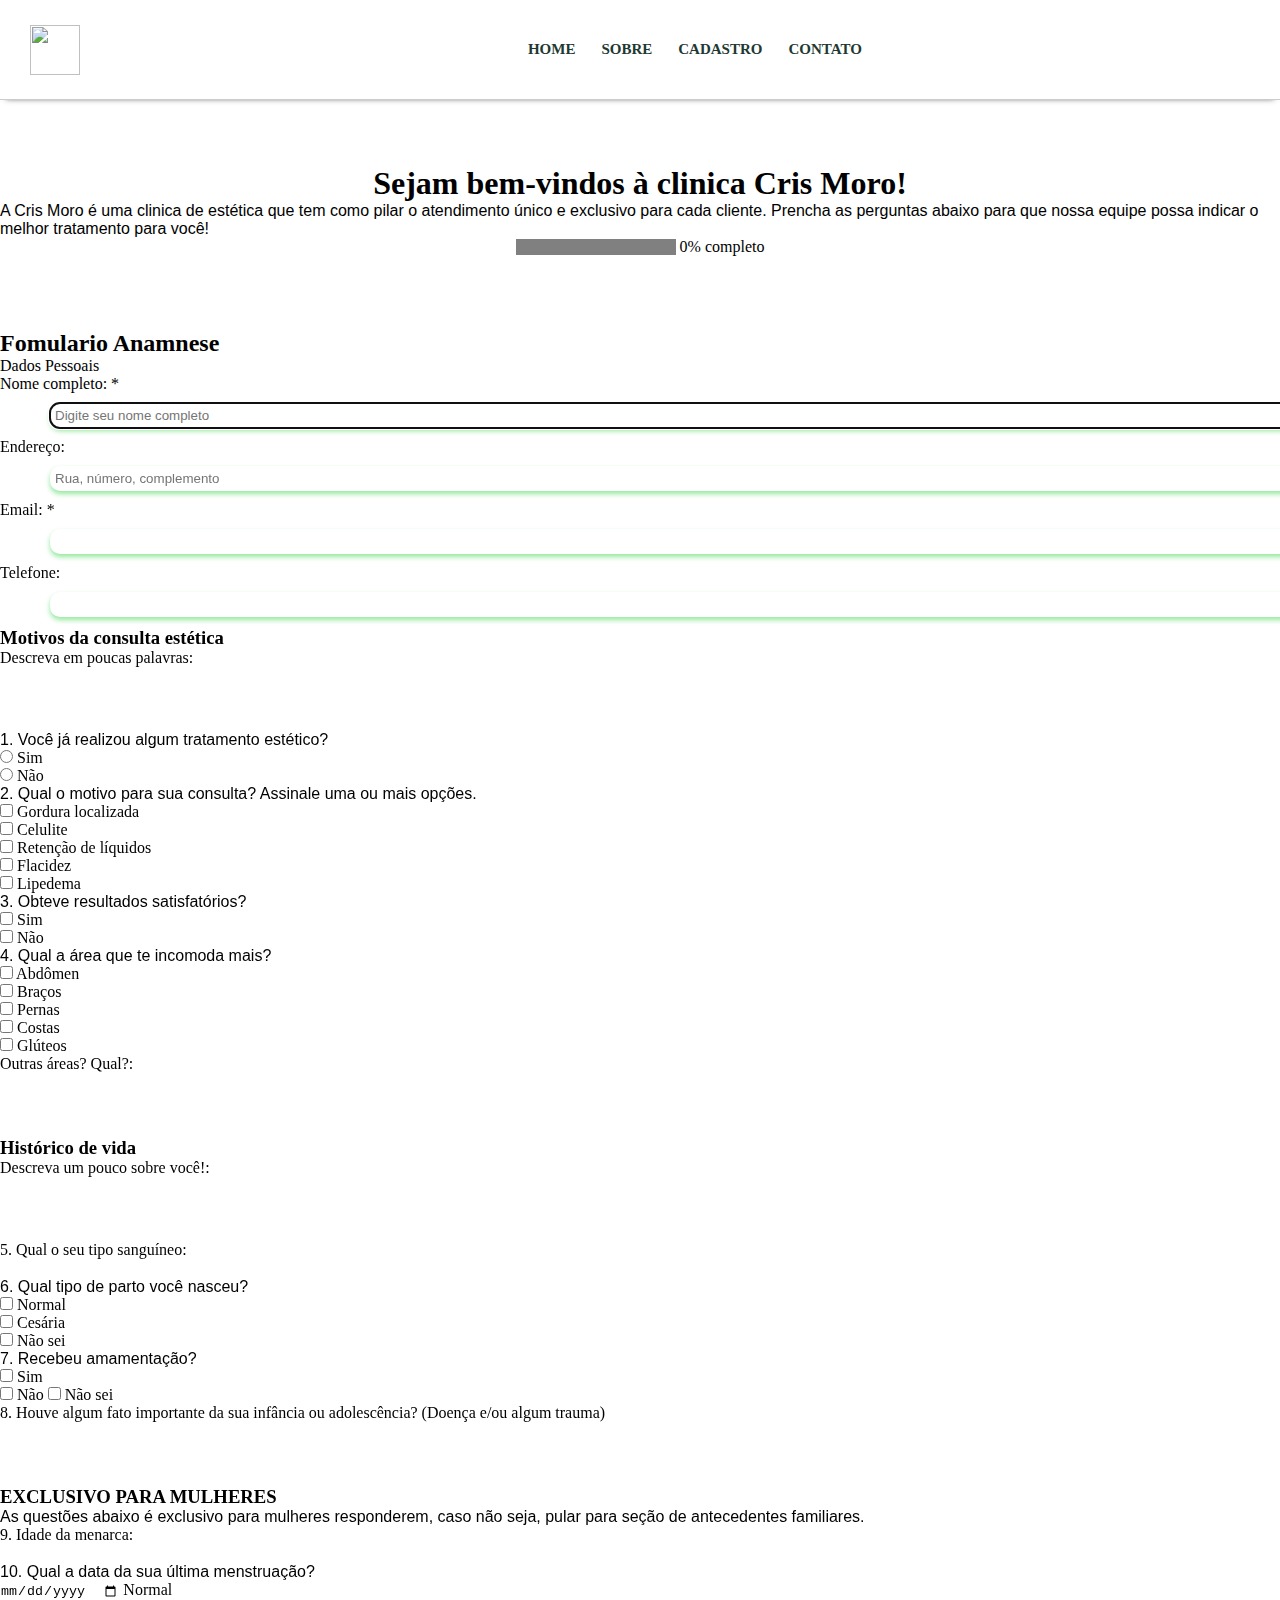
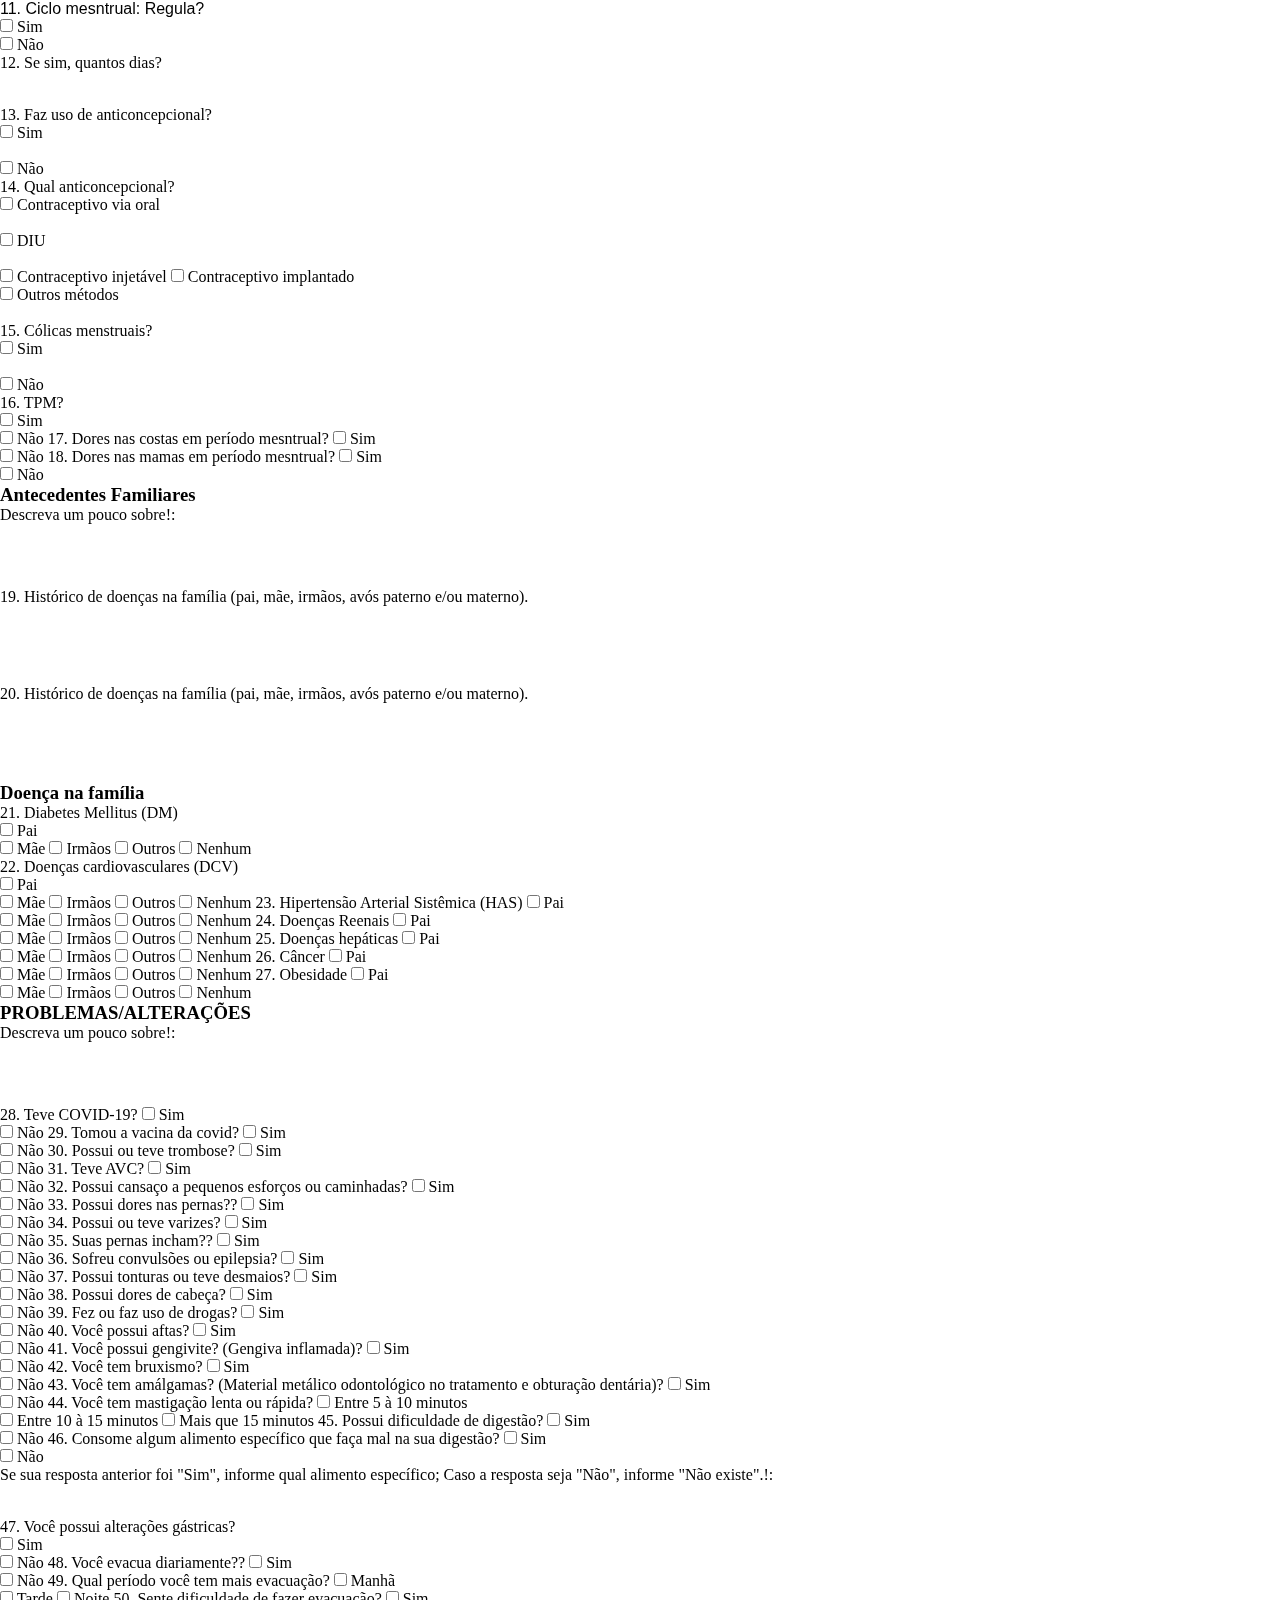
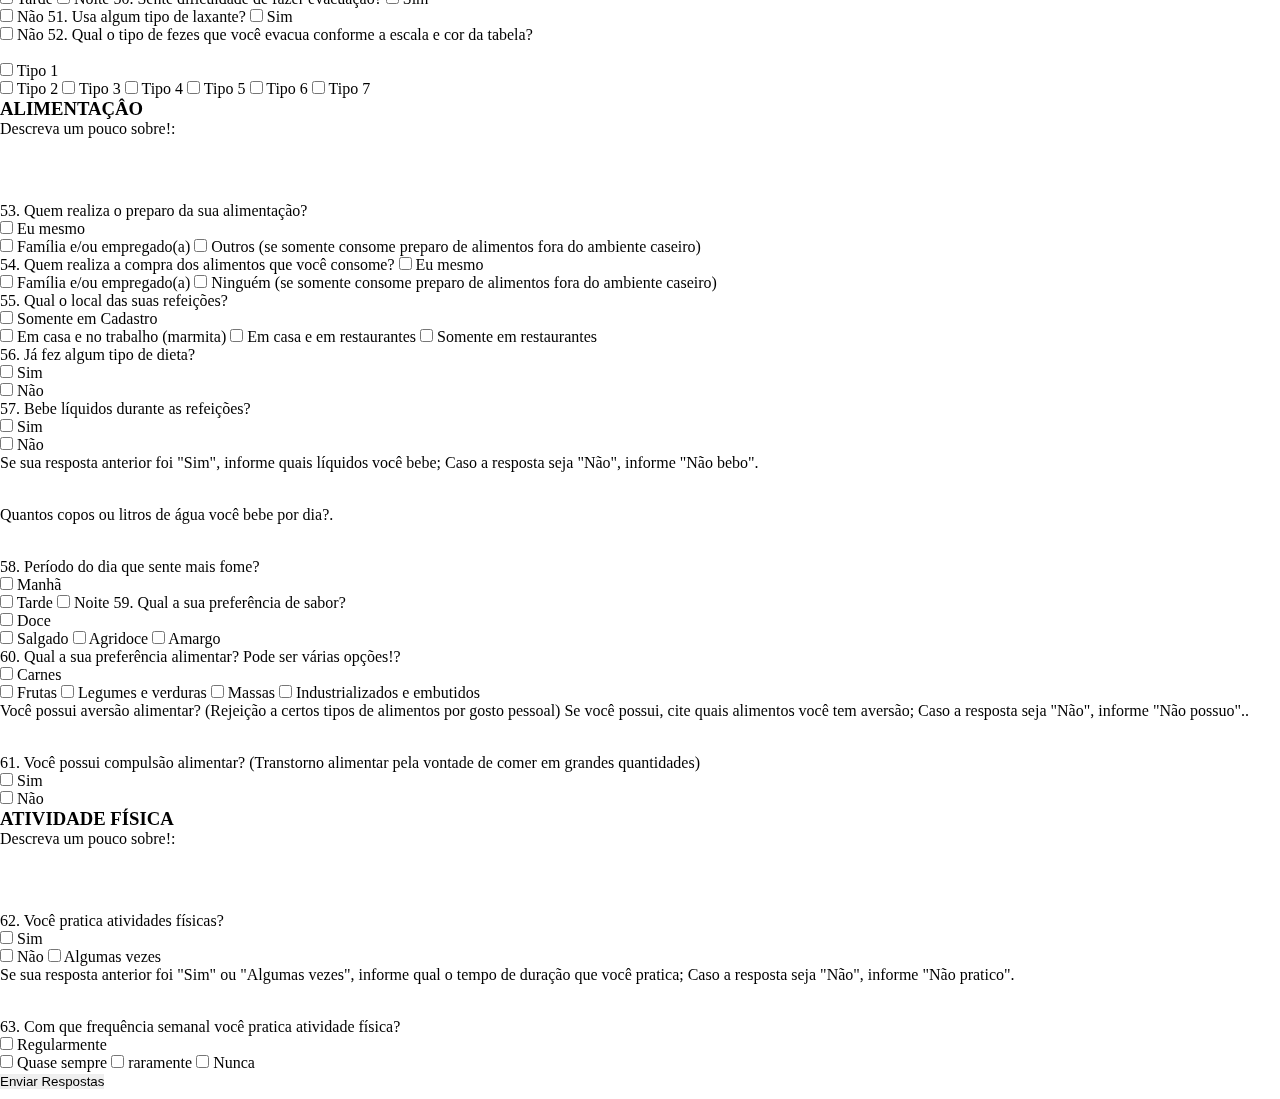
==== index.html @ f4756c47 "first commit" ====
<!DOCTYPE html>
<html lang="en">
<head>
    <meta charset="UTF-8">
    <meta name="viewport" content="width=device-width, initial-scale=1.0">
    <link rel="stylesheet" href="./style.css">
    <title>Document</title>
</head>
<body>
<header class="area-header">
<!-- Menu de navegação-->
<div class="area-logo">
<img src="" alt="">
</div>
<nav class="area-nav">
<ul class="nav-list">
<li class="nav-list-item">Home</li>
<li class="nav-list-item">Sobre</li>
<li class="nav-list-item">Cadastro</a></li>
<li class="nav-list-item">Contato</li>
</ul>
</nav>
</header>
<main class="content">
<!-- Informações inicias de cadastro e contato -->
<article class="apresentation">
<h1>Sejam bem-vindos à clinica Cris Moro!</h1>
<p>
A Cris Moro é uma clinica de estética que tem como pilar o atendimento único e exclusivo para cada cliente. 
Prencha as perguntas abaixo para que nossa equipe possa indicar o melhor tratamento para você!
</p>
<div class="progress-container">
    <progress id="form-progress" value="0" max="100"> 0% completo</progress>
    <span id="progress-text">0% completo</span>
</div>
 </article>
<section id="cadastro" aria-labelledby="cadastro-title">
    <h2 id="cadastro-title" class="sr-only">Fomulario Anamnese</h2>
<form id="clinica-form" action="/cadastrar" method="POST" novalidate>
<fieldset class="form-section">

    <legend> Dados Pessoais</legend>
    
    <div class="form-group">
        <label for="nome">Nome completo: <span class="required">*</span></label>
        <input type="text" id="nome" class="form-input" name="nome" required aria-required="true" autofocus placeholder="Digite seu nome completo">
        </div>
        
        <div class="form-group">
        <label for="endereco">Endereço:</label>
        <input type="text" id="endereco" class="form-input" name="endereco" autofocus placeholder="Rua, número, complemento">
        </div>
        
        <div class="form-group">
        <label for="email">Email: <span class="required">*</span> </label>
        <input type="email" id="email" class="form-input" name="email" aria-required="true">
        </div>
        
        <div class="form-group">
        <label for="telefone">Telefone:</label>
        <input type="tel" id="telefone" class="form-input" name="telefone">
        </div>

    </div>

</fieldset>

    <div class="form-group">

<section>
<div class="form-group">
    <h3>Motivos da consulta estética</h3>
<label for="respostas"> Descreva em poucas palavras:</label>
<div>
<textarea name="respostas" rows="4" required></textarea>
</div>
                    <!-- Repita isso para 20 perguntas -->
</div>
<div>
<p>1. Você já realizou algum tratamento estético?</p>
<label>
<input type="radio" name="servicos" class="form-input-question" value="Facial"> Sim
</label><br>
<label>
<input type="radio" name="servicos" class="form-input-question" value="Corporal"> Não
</label><br>
</div>
<div>
<p>2. Qual o motivo para sua consulta? Assinale uma ou mais opções. </p>
<label>
    <input type="checkbox" name="servicos" class="form-input-question" value="Facial"> Gordura localizada
    </label><br>
    <label>
    <input type="checkbox" name="servicos" class="form-input-question" value="Corporal"> Celulite
    </label><br>
    <label>
    <input type="checkbox" name="servicos" class="form-input-question" value="Manicure"> Retenção de líquidos
    </label><br>
    <label>
    <input type="checkbox" name="servicos" class="form-input-question" value="Estetica"> Flacidez
    </label><br>
    <input type="checkbox" name="servicos" class="form-input-question" value="Estetica"> Lipedema
    </label><br>
</div>
<div>
    <p>3. Obteve resultados satisfatórios?</p>
    <label>
    <input type="checkbox" name="servicos" class="form-input-question" value="Facial"> Sim
    </label><br>
    <label>
    <input type="checkbox" name="servicos" class="form-input-question" value="Corporal"> Não
    </label><br>
    </div>
    <div>
        <p>4. Qual a área que te incomoda mais? </p>
        <label>
            <input type="checkbox" name="servicos" class="form-input-question" value="Facial"> Abdômen
            </label><br>
            <label>
            <input type="checkbox" name="servicos" class="form-input-question" value="Corporal"> Braços
            </label><br>
            <label>
            <input type="checkbox" name="servicos" class="form-input-question" value="Manicure"> Pernas
            </label><br>
            <label>
            <input type="checkbox" name="servicos" class="form-input-question" value="Estetica"> Costas
            </label><br>
            <input type="checkbox" name="servicos" class="form-input-question" value="Estetica"> Glúteos
            </label><br>
            <label for="respostas">Outras áreas? Qual?:</label>
            <div>
            <textarea name="respostas" rows="4" required></textarea>
            </div>
        </div>
        <div>
            <h3>Histórico de vida</h3>
            <label for="respostas">Descreva um pouco sobre você!:</label>
            <div>
            <textarea name="respostas" rows="4" required></textarea>
            </div>
        </div>
        <div>
            <label for="respostas"> 5. Qual o seu tipo sanguíneo:</label>
            <div>
            <textarea name="respostas" rows="1" required></textarea>
            </div>
            </div>
            <div>
                <p>6. Qual tipo de parto você nasceu?</p>
                <label>
                <input type="checkbox" name="servicos" class="form-input-question" value="Facial"> Normal
                </label><br>
                <label>
                <input type="checkbox" name="servicos" class="form-input-question" value="Corporal"> Cesária
                </label><br>
                <label>
                    <input type="checkbox" name="servicos" class="form-input-question" value="Corporal"> Não sei
                </div>
                <div>
                    <p>7. Recebeu amamentação?</p>
                    <label>
                    <input type="checkbox" name="servicos" class="form-input-question" value="Facial"> Sim
                    </label><br>
                    <label>
                    <input type="checkbox" name="servicos" class="form-input-question" value="Corporal"> Não
                    <label>
                    <input type="checkbox" name="servicos" class="form-input-question" value="Corporal"> Não sei
                    </div>
                    <div>
                    <label for="respostas"> 8. Houve algum fato importante da sua infância ou adolescência?
                    (Doença e/ou algum trauma)</label>
                    <div>
                    <textarea name="respostas" rows="4" required></textarea>
                    </div>
                    </div>
                    <div>
                        <h3>
                            EXCLUSIVO PARA MULHERES
                        </h3>
                        <p>
                            As questões abaixo é exclusivo para mulheres responderem, caso não seja, pular para seção de antecedentes familiares.
                        </p>
                    </div>
                    <div>
                        <label for="respostas"> 9. Idade da menarca:</label>
                        <div>
                        <textarea name="respostas" rows="1" required></textarea>
                        </div>
                        </div>
                        <div>
                            <p>10. Qual a data da sua última menstruação?</p>
                            <label>
                            <input type="date" name="servicos" class="form-input-question" value="Facial"> Normal
                            </label><br>
                            </div>
                            <p>11. Ciclo mesntrual: Regula?</p>
                    <label>
                    <input type="checkbox" name="servicos" class="form-input-question" value="Facial"> Sim
                    </label><br>
                    <label>
                    <input type="checkbox" name="servicos" class="form-input-question" value="Corporal"> Não
                    </div>
                    <div>
                    <label for="respostas"> 12. Se sim, quantos dias?</label>
                    <div>
                    <textarea name="respostas" rows="2" required></textarea>
                    </div>
                    </div>
                    <div>
                    <label for="respostas"> 13. Faz uso de anticoncepcional?</label>
                    </div>
                    <label>
                    <input type="checkbox" name="servicos" class="form-input-question" value="Facial"> Sim
                    </label><br>
                    <label>
                    <input type="checkbox" name="servicos" class="form-input-question" value="Corporal"> Não
                    </label>
                    </div>
                    <div>
                    <label for="respostas"> 14. Qual anticoncepcional?</label>
                    </div>
                    <label>
                    <input type="checkbox" name="servicos" class="form-input-question" value="Facial"> Contraceptivo via oral
                </label><br>
                <label>
                <input type="checkbox" name="servicos" class="form-input-question" value="Corporal"> DIU
                </label><br>
                <label>
                <input type="checkbox" name="servicos" class="form-input-question" value="Manicure"> Contraceptivo injetável
                <label>
                <input type="checkbox" name="servicos" class="form-input-question" value="Estetica"> Contraceptivo implantado
                </label><br>
                <input type="checkbox" name="servicos" class="form-input-question" value="Estetica"> Outros métodos
                </label><br>
                    <div>
                    <label for="respostas"> 15. Cólicas menstruais?</label>
                    </div>
                    <label>
                    <input type="checkbox" name="servicos" class="form-input-question" value="Facial"> Sim
                    </label><br>
                    <label>
                    <input type="checkbox" name="servicos" class="form-input-question" value="Corporal"> Não
                    <label>
                    <div>
                    <label for="respostas"> 16. TPM?</label>
                    </div>
                    <label>
                    <input type="checkbox" name="servicos" class="form-input-question" value="Facial"> Sim
                    </label><br>
                    <label>
                    <input type="checkbox" name="servicos" class="form-input-question" value="Corporal"> Não
                    <label>
                    <label for="respostas"> 17. Dores nas costas em período mesntrual?</label>
                    </div>
                    <label>
                    <input type="checkbox" name="servicos" class="form-input-question" value="Facial"> Sim
                    </label><br>
                    <label>
                    <input type="checkbox" name="servicos" class="form-input-question" value="Corporal"> Não
                    <label>
                    <label for="respostas"> 18. Dores nas mamas em período mesntrual?</label>
                    </div>
                    <label>
                    <input type="checkbox" name="servicos" class="form-input-question" value="Facial"> Sim
                    </label><br>
                    <label>
                    <input type="checkbox" name="servicos" class="form-input-question" value="Corporal"> Não
                    <label>
                        <div>
                            <h3>Antecedentes Familiares</h3>
                            <label for="respostas">Descreva um pouco sobre!:</label>
                            <div>
                            <textarea name="respostas" rows="4" required></textarea>
                            </div>
                        </div>
                    <div>
                    <label for="respostas"> 19. Histórico de doenças na família (pai, mãe, irmãos, avós paterno e/ou materno). </label>
                    <div>
                    <textarea name="respostas" rows="5" required></textarea>
                    </div>
                    </div>
                    <div>
                    <label for="respostas"> 20. Histórico de doenças na família (pai, mãe, irmãos, avós paterno e/ou materno). </label>
                    <div>
                    <textarea name="respostas" rows="5" required></textarea>
                    </div>
                    </div>
                    <div>
                        <h3>Doença na família</h3>
                    <div>
                    <label for="respostas"> 21. Diabetes Mellitus (DM)</label>
                     </div>
                    <label>
                    <input type="checkbox" name="servicos" class="form-input-question" value="Facial"> Pai
                    </label><br>
                    <label>
                    <input type="checkbox" name="servicos" class="form-input-question" value="Corporal"> Mãe
                    <label>
                    <input type="checkbox" name="servicos" class="form-input-question" value="Corporal"> Irmãos
                    <label>
                    <input type="checkbox" name="servicos" class="form-input-question" value="Corporal"> Outros
                    <label>
                    <input type="checkbox" name="servicos" class="form-input-question" value="Corporal"> Nenhum
                    </div>
                    <div>
                    <label for="respostas"> 22. Doenças cardiovasculares (DCV)</label>
                     </div>
                    <label>
                    <input type="checkbox" name="servicos" class="form-input-question" value="Facial"> Pai
                    </label><br>
                    <label>
                    <input type="checkbox" name="servicos" class="form-input-question" value="Corporal"> Mãe
                    <label>
                    <input type="checkbox" name="servicos" class="form-input-question" value="Corporal"> Irmãos
                    <label>
                    <input type="checkbox" name="servicos" class="form-input-question" value="Corporal"> Outros
                    <label>
                    <input type="checkbox" name="servicos" class="form-input-question" value="Corporal"> Nenhum
                    </div>
                    <label for="respostas"> 23. Hipertensão Arterial Sistêmica (HAS)</label>
                     </div>
                    <label>
                    <input type="checkbox" name="servicos" class="form-input-question" value="Facial"> Pai
                    </label><br>
                    <label>
                    <input type="checkbox" name="servicos" class="form-input-question" value="Corporal"> Mãe
                    <label>
                    <input type="checkbox" name="servicos" class="form-input-question" value="Corporal"> Irmãos
                    <label>
                    <input type="checkbox" name="servicos" class="form-input-question" value="Corporal"> Outros
                    <label>
                    <input type="checkbox" name="servicos" class="form-input-question" value="Corporal"> Nenhum
                    </div>
                    <label for="respostas"> 24. Doenças Reenais</label>
                     </div>
                    <label>
                    <input type="checkbox" name="servicos" class="form-input-question" value="Facial"> Pai
                    </label><br>
                    <label>
                    <input type="checkbox" name="servicos" class="form-input-question" value="Corporal"> Mãe
                    <label>
                    <input type="checkbox" name="servicos" class="form-input-question" value="Corporal"> Irmãos
                    <label>
                    <input type="checkbox" name="servicos" class="form-input-question" value="Corporal"> Outros
                    <label>
                    <input type="checkbox" name="servicos" class="form-input-question" value="Corporal"> Nenhum
                    </div>
                    <label for="respostas"> 25. Doenças hepáticas</label>
                     </div>
                    <label>
                    <input type="checkbox" name="servicos" class="form-input-question" value="Facial"> Pai
                    </label><br>
                    <label>
                    <input type="checkbox" name="servicos" class="form-input-question" value="Corporal"> Mãe
                    <label>
                    <input type="checkbox" name="servicos" class="form-input-question" value="Corporal"> Irmãos
                    <label>
                    <input type="checkbox" name="servicos" class="form-input-question" value="Corporal"> Outros
                    <label>
                    <input type="checkbox" name="servicos" class="form-input-question" value="Corporal"> Nenhum
                    </div>
                    <label for="respostas"> 26. Câncer</label>
                     </div>
                    <label>
                    <input type="checkbox" name="servicos" class="form-input-question" value="Facial"> Pai
                    </label><br>
                    <label>
                    <input type="checkbox" name="servicos" class="form-input-question" value="Corporal"> Mãe
                    <label>
                    <input type="checkbox" name="servicos" class="form-input-question" value="Corporal"> Irmãos
                    <label>
                    <input type="checkbox" name="servicos" class="form-input-question" value="Corporal"> Outros
                    <label>
                    <input type="checkbox" name="servicos" class="form-input-question" value="Corporal"> Nenhum
                    </div>
                    <label for="respostas"> 27. Obesidade</label>
                     </div>
                    <label>
                    <input type="checkbox" name="servicos" class="form-input-question" value="Facial"> Pai
                    </label><br>
                    <label>
                    <input type="checkbox" name="servicos" class="form-input-question" value="Corporal"> Mãe
                    <label>
                    <input type="checkbox" name="servicos" class="form-input-question" value="Corporal"> Irmãos
                    <label>
                    <input type="checkbox" name="servicos" class="form-input-question" value="Corporal"> Outros
                    <label>
                    <input type="checkbox" name="servicos" class="form-input-question" value="Corporal"> Nenhum
                    </div>
                    <div>
                        <h3>PROBLEMAS/ALTERAÇÕES</h3>
                        <label for="respostas">Descreva um pouco sobre!:</label>
                        <div>
                        <textarea name="respostas" rows="4" required></textarea>
                        </div>
                    </div>
                    <label for="respostas"> 28. Teve COVID-19?</label>
                    </div>
                    <label>
                    <input type="checkbox" name="servicos" class="form-input-question" value="Facial"> Sim
                    </label><br>
                    <label>
                    <input type="checkbox" name="servicos" class="form-input-question" value="Corporal"> Não
                    </div>
                    <label for="respostas"> 29. Tomou a vacina da covid?</label>
                    </div>
                    <label>
                    <input type="checkbox" name="servicos" class="form-input-question" value="Facial"> Sim
                    </label><br>
                    <label>
                    <input type="checkbox" name="servicos" class="form-input-question" value="Corporal"> Não
                    </div>
                    <label for="respostas"> 30. Possui ou teve trombose?</label>
                    </div>
                    <label>
                    <input type="checkbox" name="servicos" class="form-input-question" value="Facial"> Sim
                    </label><br>
                    <label>
                    <input type="checkbox" name="servicos" class="form-input-question" value="Corporal"> Não
                    </div>
                    <label for="respostas"> 31. Teve AVC?</label>
                    </div>
                    <label>
                    <input type="checkbox" name="servicos" class="form-input-question" value="Facial"> Sim
                    </label><br>
                    <label>
                    <input type="checkbox" name="servicos" class="form-input-question" value="Corporal"> Não
                    </div>
                    <label for="respostas"> 32. Possui cansaço a pequenos esforços
                        ou caminhadas?</label>
                    </div>
                    <label>
                    <input type="checkbox" name="servicos" class="form-input-question" value="Facial"> Sim
                    </label><br>
                    <label>
                    <input type="checkbox" name="servicos" class="form-input-question" value="Corporal"> Não
                    </div>
                    <label for="respostas"> 33. Possui dores nas pernas??</label>
                    </div>
                    <label>
                    <input type="checkbox" name="servicos" class="form-input-question" value="Facial"> Sim
                    </label><br>
                    <label>
                    <input type="checkbox" name="servicos" class="form-input-question" value="Corporal"> Não
                    </div>
                    <label for="respostas"> 34. Possui ou teve varizes?</label>
                    </div>
                    <label>
                    <input type="checkbox" name="servicos" class="form-input-question" value="Facial"> Sim
                    </label><br>
                    <label>
                    <input type="checkbox" name="servicos" class="form-input-question" value="Corporal"> Não
                    </div>
                    <label for="respostas"> 35. Suas pernas incham??</label>
                    </div>
                    <label>
                    <input type="checkbox" name="servicos" class="form-input-question" value="Facial"> Sim
                    </label><br>
                    <label>
                    <input type="checkbox" name="servicos" class="form-input-question" value="Corporal"> Não
                    </div>
                    <label for="respostas"> 36. Sofreu convulsões ou epilepsia?</label>
                    </div>
                    <label>
                    <input type="checkbox" name="servicos" class="form-input-question" value="Facial"> Sim
                    </label><br>
                    <label>
                    <input type="checkbox" name="servicos" class="form-input-question" value="Corporal"> Não
                    </div>
                    <label for="respostas"> 37. Possui tonturas ou teve desmaios?</label>
                    </div>
                    <label>
                    <input type="checkbox" name="servicos" class="form-input-question" value="Facial"> Sim
                    </label><br>
                    <label>
                    <input type="checkbox" name="servicos" class="form-input-question" value="Corporal"> Não
                    </div>
                    <label for="respostas"> 38. Possui dores de cabeça?</label>
                    </div>
                    <label>
                    <input type="checkbox" name="servicos" class="form-input-question" value="Facial"> Sim
                    </label><br>
                    <label>
                    <input type="checkbox" name="servicos" class="form-input-question" value="Corporal"> Não
                    </div>
                    <label for="respostas"> 39. Fez ou faz uso de drogas?</label>
                    </div>
                    <label>
                    <input type="checkbox" name="servicos" class="form-input-question" value="Facial"> Sim
                    </label><br>
                    <label>
                    <input type="checkbox" name="servicos" class="form-input-question" value="Corporal"> Não
                    </div>
                    <label for="respostas"> 40. Você possui aftas?</label>
                    </div>
                    <label>
                    <input type="checkbox" name="servicos" class="form-input-question" value="Facial"> Sim
                    </label><br>
                    <label>
                    <input type="checkbox" name="servicos" class="form-input-question" value="Corporal"> Não
                    </div>
                    <label for="respostas"> 41. Você possui gengivite? (Gengiva inflamada)?</label>
                    </div>
                    <label>
                    <input type="checkbox" name="servicos" class="form-input-question" value="Facial"> Sim
                    </label><br>
                    <label>
                    <input type="checkbox" name="servicos" class="form-input-question" value="Corporal"> Não
                    </div>
                    <label for="respostas"> 42. Você tem bruxismo?</label>
                    </div>
                    <label>
                    <input type="checkbox" name="servicos" class="form-input-question" value="Facial"> Sim
                    </label><br>
                    <label>
                    <input type="checkbox" name="servicos" class="form-input-question" value="Corporal"> Não
                    </div>
                    <label for="respostas"> 43. Você tem amálgamas? (Material metálico odontológico no tratamento e obturação dentária)?</label>
                    </div>
                    <label>
                    <input type="checkbox" name="servicos" class="form-input-question" value="Facial"> Sim
                    </label><br>
                    <label>
                    <input type="checkbox" name="servicos" class="form-input-question" value="Corporal"> Não
                    </div>
                    <label for="respostas"> 44. Você tem mastigação lenta ou rápida?</label>
                    </div>
                    <label>
                    <input type="checkbox" name="servicos" class="form-input-question" value="Facial"> Entre 5 à 10 minutos
                    </label><br>
                    <label>
                    <input type="checkbox" name="servicos" class="form-input-question" value="Corporal"> Entre 10 à 15 minutos
                    <label>
                    <input type="checkbox" name="servicos" class="form-input-question" value="Corporal"> Mais que 15 minutos
                    </div>
                    <label for="respostas"> 45. Possui dificuldade de digestão?</label>
                    </div>
                    <label>
                    <input type="checkbox" name="servicos" class="form-input-question" value="Facial"> Sim
                    </label><br>
                    <label>
                    <input type="checkbox" name="servicos" class="form-input-question" value="Corporal"> Não
                    </div>
                    <label for="respostas"> 46. Consome algum alimento específico que faça mal na sua digestão?</label>
                    </div>
                    <label>
                    <input type="checkbox" name="servicos" class="form-input-question" value="Facial"> Sim
                    </label><br>
                    <label>
                    <input type="checkbox" name="servicos" class="form-input-question" value="Corporal"> Não
                    </div>
                    <div>
                        <label for="respostas">Se sua resposta anterior foi "Sim", informe qual alimento específico;
                            Caso a resposta seja "Não", informe "Não existe".!:</label>
                        <div>
                        <textarea name="respostas" rows="2" required></textarea>
                        </div>
                    <label for="respostas"> 47. Você possui alterações gástricas?</label>
                    </div>
                    <label>
                    <input type="checkbox" name="servicos" class="form-input-question" value="Facial"> Sim
                    </label><br>
                    <label>
                    <input type="checkbox" name="servicos" class="form-input-question" value="Corporal"> Não
                    </div>
                    <label for="respostas"> 48. Você evacua diariamente??</label>
                    </div>
                    <label>
                    <input type="checkbox" name="servicos" class="form-input-question" value="Facial"> Sim
                    </label><br>
                    <label>
                    <input type="checkbox" name="servicos" class="form-input-question" value="Corporal"> Não
                    </div>
                    <label for="respostas"> 49. Qual período você tem mais evacuação?</label>
                    </div>
                    <label>
                    <input type="checkbox" name="servicos" class="form-input-question" value="Facial"> Manhã
                    </label><br>
                    <label>
                    <input type="checkbox" name="servicos" class="form-input-question" value="Corporal"> Tarde
                    <label>
                    <input type="checkbox" name="servicos" class="form-input-question" value="Corporal"> Noite
                    </div>
                    <label for="respostas"> 50. Sente dificuldade de fazer evacuação?</label>
                    </div>
                    <label>
                    <input type="checkbox" name="servicos" class="form-input-question" value="Facial"> Sim
                    </label><br>
                    <label>
                    <input type="checkbox" name="servicos" class="form-input-question" value="Corporal"> Não
                    </div>
                    <label for="respostas"> 51. Usa algum tipo de laxante?</label>
                    </div>
                    <label>
                    <input type="checkbox" name="servicos" class="form-input-question" value="Facial"> Sim
                    </label><br>
                    <label>
                    <input type="checkbox" name="servicos" class="form-input-question" value="Corporal"> Não
                    </div>
                    <label for="respostas"> 52. Qual o tipo de fezes que você evacua conforme a escala e cor da tabela?</label>
                    </div>
                    <div>
                        <img src="" alt="">
                    </div>
                    <label>
                    <input type="checkbox" name="servicos" class="form-input-question" value="Facial"> Tipo 1
                    </label><br>
                    <label>
                    <input type="checkbox" name="servicos" class="form-input-question" value="Corporal"> Tipo 2
                    <label>
                    <input type="checkbox" name="servicos" class="form-input-question" value="Corporal"> Tipo 3
                    <label>
                    <input type="checkbox" name="servicos" class="form-input-question" value="Corporal"> Tipo 4
                    <label>
                    <input type="checkbox" name="servicos" class="form-input-question" value="Corporal"> Tipo 5
                    <label>
                    <input type="checkbox" name="servicos" class="form-input-question" value="Corporal"> Tipo 6
                    <label>
                    <input type="checkbox" name="servicos" class="form-input-question" value="Corporal"> Tipo 7
                    </div>
                    <div>
                        <h3>ALIMENTAÇÂO</h3>
                        <label for="respostas">Descreva um pouco sobre!:</label>
                        <div>
                        <textarea name="respostas" rows="4" required></textarea>
                        </div>
                    <label for="respostas"> 53. Quem realiza o preparo da sua alimentação?</label>
                    </div>
                    <label>
                    <input type="checkbox" name="servicos" class="form-input-question" value="Facial"> Eu mesmo
                    </label><br>
                    <label>
                    <input type="checkbox" name="servicos" class="form-input-question" value="Corporal"> Família e/ou empregado(a)
                    <label>
                    <input type="checkbox" name="servicos" class="form-input-question" value="Corporal"> Outros (se somente consome preparo de alimentos fora do ambiente caseiro)
                    <div>
                </div>
                    <label for="respostas"> 54. Quem realiza a compra dos alimentos que você consome?</label>
                    </div>
                    <label>
                    <input type="checkbox" name="servicos" class="form-input-question" value="Facial"> Eu mesmo
                    </label><br>
                    <label>
                    <input type="checkbox" name="servicos" class="form-input-question" value="Corporal"> Família e/ou empregado(a)
                    <label>
                    <input type="checkbox" name="servicos" class="form-input-question" value="Corporal"> Ninguém (se somente consome preparo de alimentos fora do ambiente caseiro)
                    </div>
                    <div>
                    <label for="respostas"> 55. Qual o local das suas refeições?</label>
                    </div>
                    <label>
                    <input type="checkbox" name="servicos" class="form-input-question" value="Facial"> Somente em Cadastro
                    </label><br>
                    <label>
                    <input type="checkbox" name="servicos" class="form-input-question" value="Corporal"> Em casa e no trabalho (marmita)
                    <label>
                    <input type="checkbox" name="servicos" class="form-input-question" value="Corporal"> Em casa e em restaurantes
                    <label>
                    <input type="checkbox" name="servicos" class="form-input-question" value="Corporal"> Somente em restaurantes
                    </div>
                    <div>
                    <label for="respostas"> 56. Já fez algum tipo de dieta?</label>
                    </div>
                    <label>
                    <input type="checkbox" name="servicos" class="form-input-question" value="Facial"> Sim
                    </label><br>
                    <label>
                    <input type="checkbox" name="servicos" class="form-input-question" value="Corporal"> Não
                    </div>
                    <div>
                    <label for="respostas"> 57. Bebe líquidos durante as refeições?</label>
                    </div>
                    <label>
                    <input type="checkbox" name="servicos" class="form-input-question" value="Facial"> Sim
                    </label><br>
                    <label>
                    <input type="checkbox" name="servicos" class="form-input-question" value="Corporal"> Não
                    </div>
                    <div>
                        <label for="respostas">Se sua resposta anterior foi "Sim", informe quais líquidos você bebe;
                            Caso a resposta seja "Não", informe "Não bebo".</label>
                        <div>
                        <textarea name="respostas" rows="2" required></textarea>
                        </div>
                    <div>
                        <label for="respostas">Quantos copos ou litros de água você bebe por dia?.</label>
                        <div>
                        <textarea name="respostas" rows="2" required></textarea>
                        </div>
                    <label for="respostas"> 58. Período do dia que sente mais fome?</label>
                    </div>
                    <label>
                    <input type="checkbox" name="servicos" class="form-input-question" value="Facial"> Manhã
                    </label><br>
                    <label>
                    <input type="checkbox" name="servicos" class="form-input-question" value="Corporal"> Tarde
                    <label>
                    <input type="checkbox" name="servicos" class="form-input-question" value="Corporal"> Noite
                    <label for="respostas"> 59. Qual a sua preferência de sabor?</label>
                    </div>
                    <label>
                    <input type="checkbox" name="servicos" class="form-input-question" value="Facial"> Doce
                    </label><br>
                    <label>
                    <input type="checkbox" name="servicos" class="form-input-question" value="Corporal">  Salgado
                    <label>
                    <input type="checkbox" name="servicos" class="form-input-question" value="Corporal"> Agridoce
                    <label>
                    <input type="checkbox" name="servicos" class="form-input-question" value="Corporal"> Amargo
                    <div>
                    <label for="respostas"> 60. Qual a sua preferência alimentar? Pode ser várias opções!?</label>
                    </div>
                    <label>
                    <input type="checkbox" name="servicos" class="form-input-question" value="Facial"> Carnes
                    </label><br>
                    <label>
                    <input type="checkbox" name="servicos" class="form-input-question" value="Corporal"> Frutas
                    <label>
                    <input type="checkbox" name="servicos" class="form-input-question" value="Corporal"> Legumes e verduras
                    <label>
                    <input type="checkbox" name="servicos" class="form-input-question" value="Corporal"> Massas
                    <label>
                    <input type="checkbox" name="servicos" class="form-input-question" value="Corporal"> Industrializados e embutidos
                    </div>
                    <div>
                        <label for="respostas">Você possui aversão alimentar? (Rejeição a certos tipos de alimentos por gosto pessoal)
                            Se você possui, cite quais alimentos você tem aversão;
                            Caso a resposta seja "Não", informe "Não possuo"..</label>
                        <div>
                        <textarea name="respostas" rows="2" required></textarea>
                        </div>
                        <div>
                            <label for="respostas"> 61. Você possui compulsão alimentar? (Transtorno alimentar pela vontade de comer em grandes quantidades) </label>
                            </div>
                            <label>
                            <input type="checkbox" name="servicos" class="form-input-question" value="Facial"> Sim
                            </label><br>
                            <label>
                            <input type="checkbox" name="servicos" class="form-input-question" value="Corporal"> Não
                            </div>
                            <div>
                                <h3>ATIVIDADE FÍSICA</h3>
                                <label for="respostas">Descreva um pouco sobre!:</label>
                                <div>
                                <textarea name="respostas" rows="4" required></textarea>
                                </div>
                            <label for="respostas"> 62. Você pratica atividades físicas?</label>
                            </div>
                            <label>
                            <input type="checkbox" name="servicos" class="form-input-question" value="Facial"> Sim
                            </label><br>
                            <label>
                            <input type="checkbox" name="servicos" class="form-input-question" value="Corporal"> Não
                            <label>
                            <input type="checkbox" name="servicos" class="form-input-question" value="Corporal">  Algumas vezes
                            <div>
                                <label for="respostas">Se sua resposta anterior foi "Sim" ou "Algumas vezes", informe qual o tempo de duração que você pratica;
                                    Caso a resposta seja "Não", informe "Não pratico".</label>
                                <div>
                                <textarea name="respostas" rows="2" required></textarea>
                                </div>
                                <div>
                                    <label for="respostas"> 63. Com que frequência semanal você pratica atividade física?</label>
                                    </div>
                                    <label>
                                    <input type="checkbox" name="servicos" class="form-input-question" value="Facial"> Regularmente
                                    </label><br>
                                    <label>
                                    <input type="checkbox" name="servicos" class="form-input-question" value="Corporal"> Quase sempre
                                    <label>
                                    <input type="checkbox" name="servicos" class="form-input-question" value="Corporal"> raramente
                                    <label>
                                    <input type="checkbox" name="servicos" class="form-input-question" value="Corporal"> Nunca
                                    </div> 
<button type="submit">Enviar Respostas</button>
</form>
</section>
</main>
<script>
function mostrarConteudo (page){
document.querySelectorAll('.pages').forEach(el=>el.style.display = 'none');
document.getElementById(page).style.display = 'block';
}
</script>
</body>
</html>
---- style.css ----
/*estilo da página*/

*{
    margin: 0;
    padding: 0;
    border: 0;
    box-sizing: border-box;
}

body {
    height: 100%;
    display: flex;
    flex-direction: column;
    align-items: center;
    

/*Formatação cabeçalho*/
.area-header {
    height: 100px;
    width: 100%;
    display: flex; 
    border-bottom: 1px solid #ccc;
    box-shadow: 0 4px 6px -6px #222;
}
/*Foratação área logo*/
.area-logo {
    height: 100%;
    width: 120px;
    display: flex;
    justify-content: center;
    align-items: center;
}
.area-logo img {
    width: 50px;
    height: 50px;
}
/*Formatação área de naveção*/
.area-nav {
    height: 100%;
    width: 100%;
}

.nav-list {
    height: 100%;
    width: 100%;
    display: flex;
    justify-content: center;
    align-items: center;
    list-style: none;
    gap: 10px;
}

.nav-list-item {
    padding: 8px;
    display: flex;
    justify-content: center;
    align-items: center;
    font-weight: bold;
    font-size: 15px;
    color: #1e3932;
    text-transform: uppercase;
    letter-spacing: 0.7;
}

.nav-list-item:hover{
    color: #008248;
    cursor: pointer;
}

main{
    display: flex;
}

.content {
    display: flex;
    flex-direction: column;
    padding-top: 10px;
    padding-bottom: 10px;
    /*width: 1440px;*/
    
    /*Pega 75% do tamanho do pai (body)*/
}

.apresentation{
    display: flex;
    flex-direction: column;
    justify-content: center;
    align-items: center;
    height: 200px;
    margin-bottom: 20px;
    gap: 12px
    width: 100%; 
}

p {
    font-family: 'Segoe UI', Tahoma, Geneva, Verdana, sans-serif;
}
.pages{
    display: none;
   
}


.pages:first-child{
    display: block;
}


form {
    display: flex;
    flex-direction: column;
    justify-content: space-between;
   
  }

.form-input {
    width: 100%;
    margin: 10px 0px 10px 50px;
    padding: 5px;
    color:#000000;
    background-color: #ffffff;
    border-radius: 10px;
    box-shadow: 0px 3px 5px #0ccb2271;
}

.form-input-question{
    gap: 12px;
}

textarea {
    resize: none;
}


.box{
    display: flex;
    flex-direction: column;
    justify-content: space-between;
    align-items:center;
    gap: 5px;
    background-color: #008248;
    padding: 10px;
    width: 100vw;
    /*height: 100vw;*/
    
}

.saudacao{
    justify-content: center;
    align-items: center;
    display: flex;
}

.apresentacao{
    display: flex;
    justify-content: center;
    align-items: center;
    text-align: justify;
}
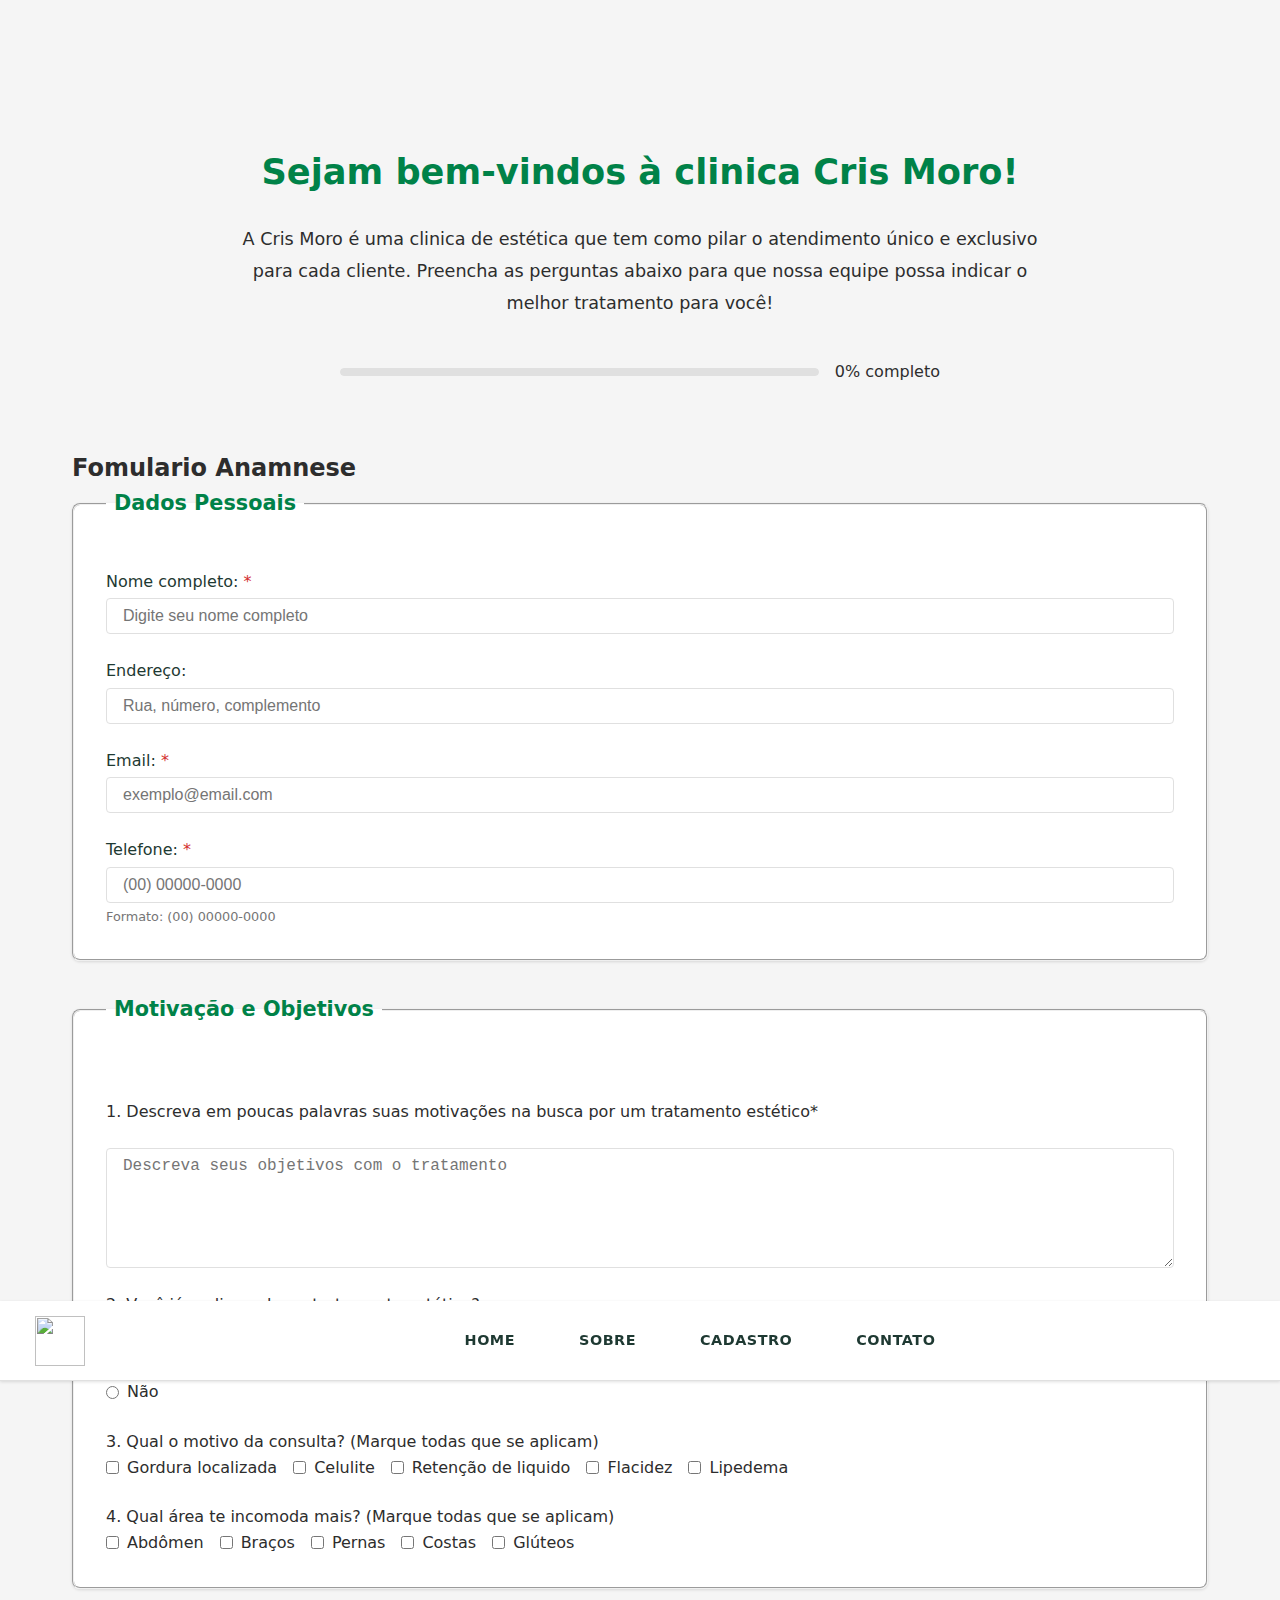
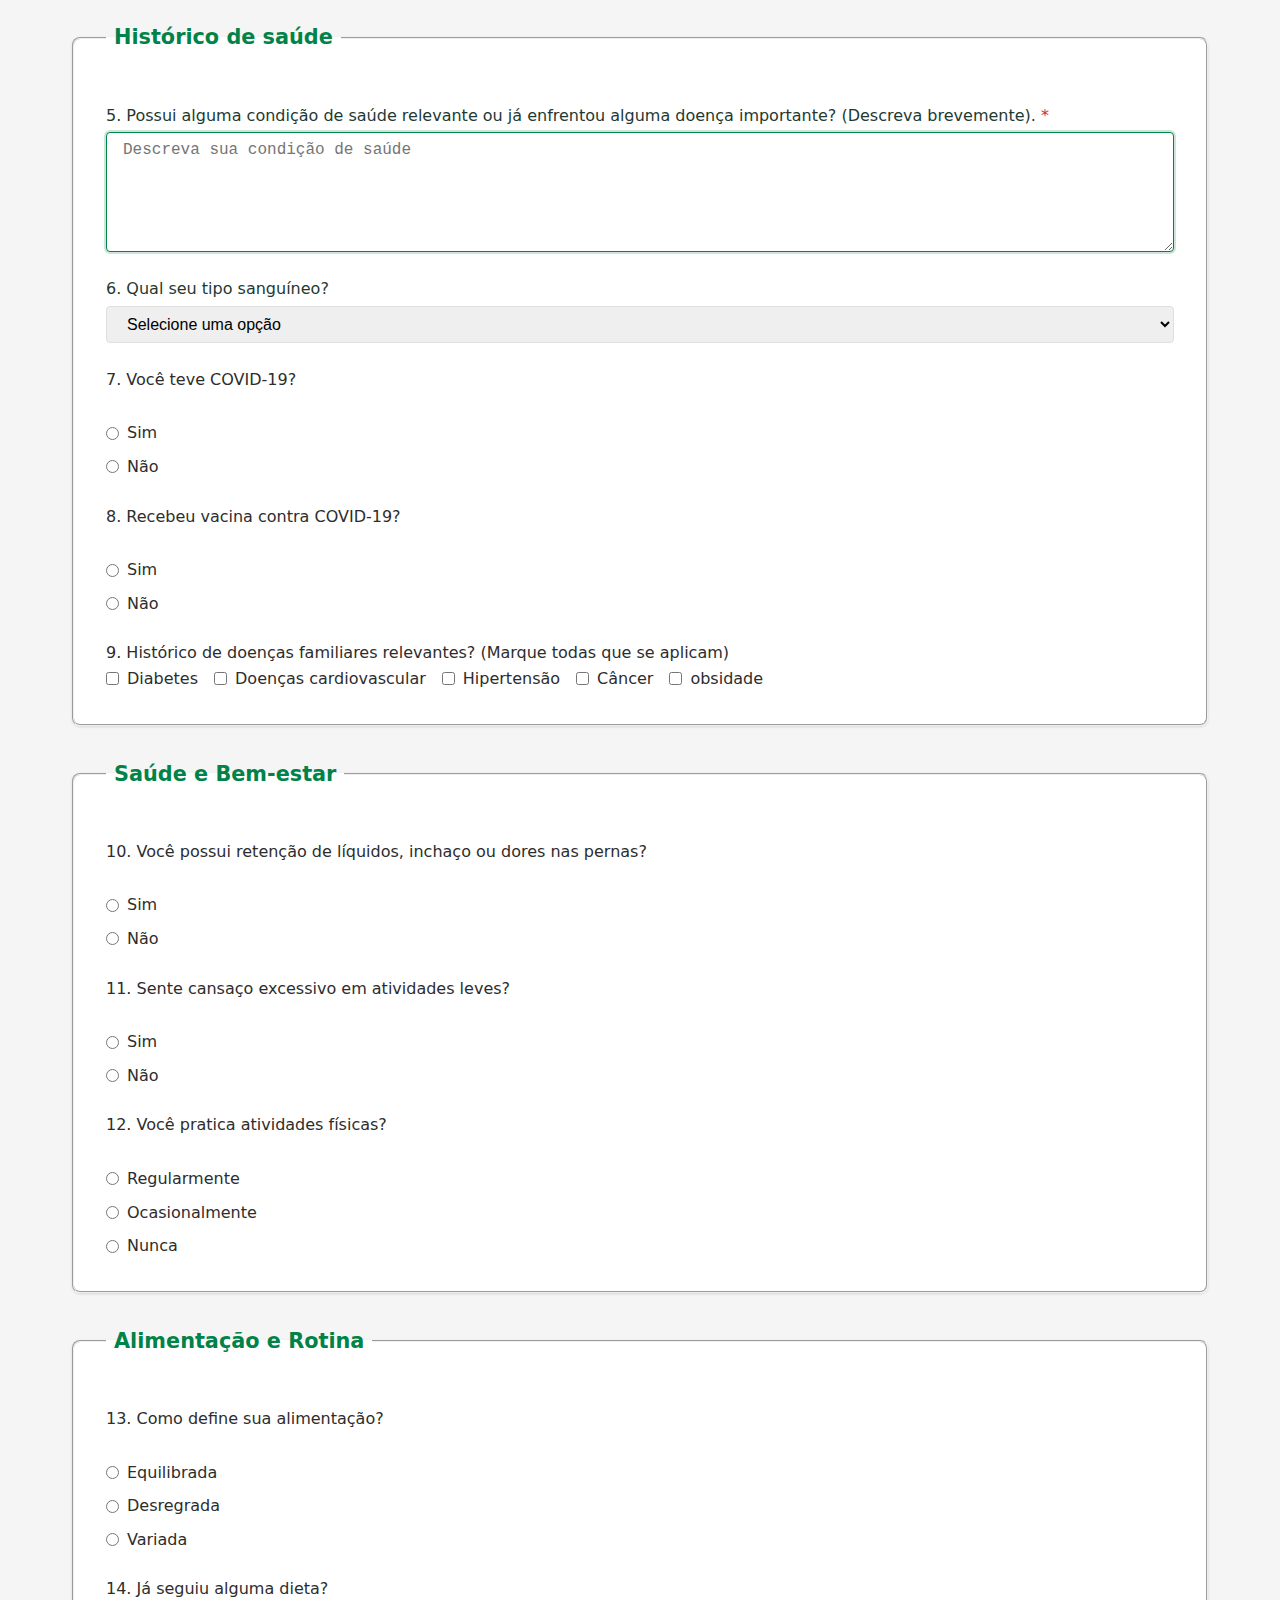
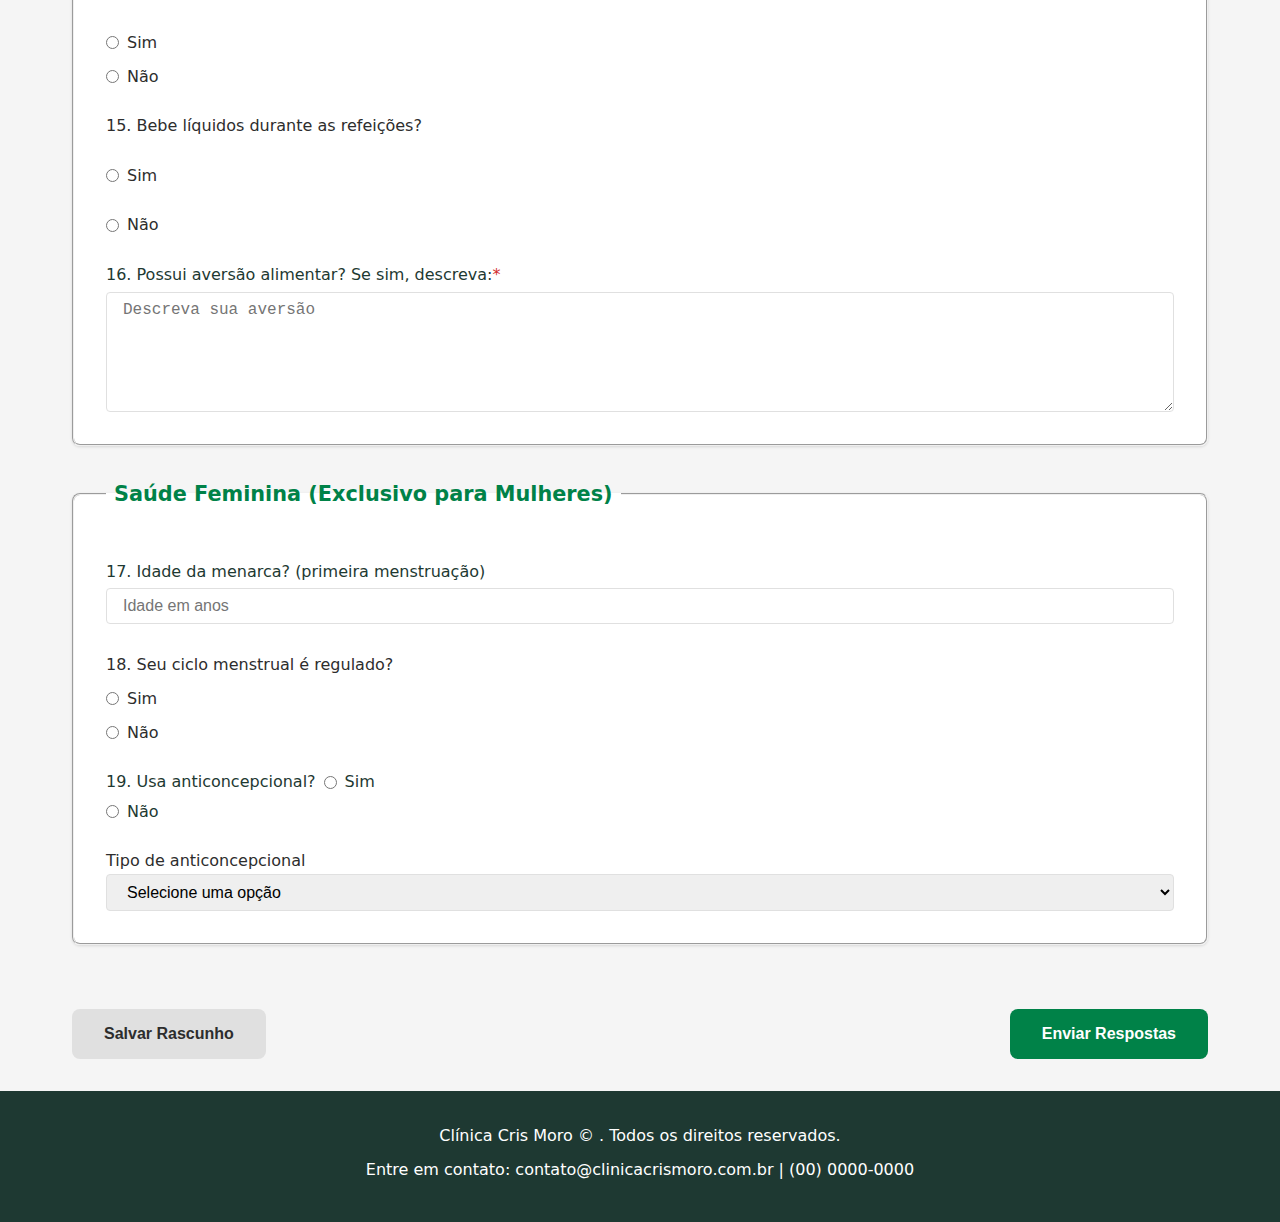
==== commit dbbe7eae: "alterações primeira versão" ====
--- a/index.html
+++ b/index.html
@@ -16,7 +16,7 @@
 <ul class="nav-list">
 <li class="nav-list-item">Home</li>
 <li class="nav-list-item">Sobre</li>
-<li class="nav-list-item">Cadastro</a></li>
+<li class="nav-list-item">Cadastro</li>
 <li class="nav-list-item">Contato</li>
 </ul>
 </nav>
@@ -27,7 +27,7 @@
 <h1>Sejam bem-vindos à clinica Cris Moro!</h1>
 <p>
 A Cris Moro é uma clinica de estética que tem como pilar o atendimento único e exclusivo para cada cliente. 
-Prencha as perguntas abaixo para que nossa equipe possa indicar o melhor tratamento para você!
+Preencha as perguntas abaixo para que nossa equipe possa indicar o melhor tratamento para você!
 </p>
 <div class="progress-container">
     <progress id="form-progress" value="0" max="100"> 0% completo</progress>
@@ -36,751 +36,300 @@
  </article>
 <section id="cadastro" aria-labelledby="cadastro-title">
     <h2 id="cadastro-title" class="sr-only">Fomulario Anamnese</h2>
+
 <form id="clinica-form" action="/cadastrar" method="POST" novalidate>
+    <!-- Seção 1: Dados Pessoais -->
 <fieldset class="form-section">
 
     <legend> Dados Pessoais</legend>
     
+        <div class="form-group">
+        <label for="nome">Nome completo: <span class="required">*</span></label>
+        <input type="text" id="nome" class="form-input" name="nome" required aria-required="true"  placeholder="Digite seu nome completo">
+        </div>
+        
+        <div class="form-group">
+        <label for="endereco">Endereço:</label>
+        <input type="text" id="endereco" class="form-input" name="endereco" placeholder="Rua, número, complemento">
+        </div>
+        
+        <div class="form-group">
+        <label for="email">Email: <span class="required">*</span> </label>
+        <input type="email" id="email" class="form-input" name="email" aria-required="true" placeholder="exemplo@email.com">
+        </div>
+        
+        <div class="form-group">
+        <label for="telefone">Telefone: <span class="required">*</span></label>
+        <input type="tel" id="telefone" class="form-input" name="telefone" aria-required="true"  placeholder="(00) 00000-0000" pattern="\([0-9]{2}\) [0-9]{4,5}-[0-9]{4}">
+        <small class="hint">Formato: (00) 00000-0000</small>
+        </div>
+   </fieldset>
+
+   <!-- Seção 2: Motivação Consulta -->
+<fieldset class="form-section">
+<legend>Motivação e Objetivos</legend>
+<div class="form-group"></div>
+<label for="motivo-consulta"> 1. Descreva em poucas palavras suas motivações na busca por um tratamento estético<span class="required">*</span></label>
+<textarea id="motivo-consulta" name="motivo_consulta" rows="4" aria-required="true"  placeholder="Descreva seus objetivos com o tratamento"></textarea>
+</div>
+
+<div class="question-group">
+    <p class="question-text"> 2. Você já realizou algum tratamento estético? </p>
+</div>
+<div class="options">
+<label class="option-label">
+    <input type="radio" name="tratamento_previo"  value="sim"> Sim
+    </label>
+    <label class="option-label">
+    <input type="radio" name="tratamento_previo"  value="não"> Não
+    </label>
+    </div>
+    <div class="question-group">
+        <p class="question-text">3. Qual o motivo da consulta? (Marque todas que se aplicam)</p>
+        <div class="options-checkbox-group">
+            <label class="option-label">
+                <input type="checkbox" name="motivos[]" value="gordura_localizada">Gordura localizada</label>
+            </label>
+            <label class="option-label">
+                <input type="checkbox" name="motivos[]" value="celulite">Celulite</label>
+            </label>
+            <label class="option-label">
+                <input type="checkbox" name="motivos[]" value="retenção-liquido">Retenção de liquido</label>
+            </label>
+            <label class="option-label">
+                <input type="checkbox" name="motivos[]" value="flacidez">Flacidez</label>
+            </label>
+            <label class="option-label">
+                <input type="checkbox" name="motivos[]" value="lipedema">Lipedema</label>
+            </label>
+        </div>  
+    </div>
+    <div class="question-group">
+        <p class="question-text">4. Qual área te incomoda mais? (Marque todas que se aplicam)</p>
+        <div class="options-checkbox-group">
+            <label class="option-label">
+                <input type="checkbox" name="area_interesse[]" value="abdomen">Abdômen</label>
+            </label>
+            <label class="option-label">
+                <input type="checkbox" name="area_interesse[]" value="bracos">Braços</label>
+            </label>
+            <label class="option-label">
+                <input type="checkbox" name="area_interesse[]" value="pernas">Pernas</label>
+            </label>
+            <label class="option-label">
+                <input type="checkbox" name="area_interesse[]" value="costas">Costas</label>
+            </label>
+            <label class="option-label">
+                <input type="checkbox" name="area_interesse[]" value="gluteos">Glúteos</label>
+            </label>
+        </div>  
+    </div>
+
+</fieldset>
+   <!-- Seção 2: Historico de saúde -->
+<fieldset class="form-section">
+<legend>Histórico de saúde </legend>
+<div class="form-group">
+<label for="historico-saude"> 5. Possui alguma condição de saúde relevante ou já enfrentou alguma doença importante? (Descreva brevemente). <span class="required">*</span></label>
+<textarea id="historico-saude" name="historico_saude" rows="4" aria-required="true" autofocus placeholder="Descreva sua condição de saúde"></textarea>
+</div>
+<div class="form-group">
+    <label for="tipo-sanguineo">6. Qual seu tipo sanguíneo?</label>
+    <select id="tipo-sanguineo" name="tipo_sanguineo" class="form-input">
+        <option>Selecione uma opção</option>
+        <option value="A+">A+</option>
+        <option value="A-">A-</option>
+        <option value="B+">B+</option>
+        <option value="B-">B-</option>
+        <option value="AB+">AB+</option>
+        <option value="AB-">AB-</option>
+        <option value="O+">O+</option>
+        <option value="O-">O-</option>
+        <option value="não_sei">Não Sei</option>
+        <value></value>
+    </select>
+</div>
+<div class="question-group">
+    <p class="question-text"> 7. Você teve COVID-19? </p>
+</div>
+<div class="options">
+<label class="option-label">
+    <input type="radio" name="teve-covid"  value="sim"> Sim
+    </label>
+    <label class="option-label">
+    <input type="radio" name="teve-covid"  value="não"> Não
+    </label>
+    </div>
+<div class="question-group">
+    <p class="question-text"> 8. Recebeu vacina contra COVID-19? </p>
+</div>
+<div class="options">
+<label class="option-label">
+    <input type="radio" name="vacina-covid"  value="sim"> Sim
+    </label>
+    <label class="option-label">
+    <input type="radio" name="vacina-covid"  value="não"> Não
+    </label>
+    </div>
+    <div class="question-group">
+        <p class="question-text">9. Histórico de doenças familiares relevantes? (Marque todas que se aplicam)</p>
+        <div class="options-checkbox-group">
+            <label class="option-label">
+                <input type="checkbox" name="historico-doencas[]" value="diabetes">Diabetes</label>
+            </label>
+            <label class="option-label">
+                <input type="checkbox" name="historico-doencas[]" value="doença-cardiovascular">Doenças cardiovascular</label>
+            </label>
+            <label class="option-label">
+                <input type="checkbox" name="historico-doencas[]" value="hipertensao">Hipertensão</label>
+            </label>
+            <label class="option-label">
+                <input type="checkbox" name="historico-doencas[]" value="cancer">Câncer</label>
+            </label>
+            <label class="option-label">
+                <input type="checkbox" name="historico-doencas[]" value="obsidade">obsidade</label>
+            </label>
+        </div>  
+    </div>
+</fieldset>
+
+   <!-- Seção 3: Saúde e bem-estar -->
+<fieldset class="form-section">
+<legend>Saúde e Bem-estar </legend>
+<div class="question-group">
+    <p class="question-text"> 10. Você possui retenção de líquidos, inchaço ou dores nas pernas? </p>
+</div>
+<div class="options">
+<label class="option-label">
+    <input type="radio" name="situacao_saude"  value="sim"> Sim
+    </label>
+    <label class="option-label">
+    <input type="radio" name="situacao_saude"  value="não"> Não
+    </label>
+    </div>
+<div class="question-group">
+    <p class="question-text"> 11. Sente cansaço excessivo em atividades leves? </p>
+</div>
+<div class="options">
+<label class="option-label">
+    <input type="radio" name="situacao_saude"  value="sim"> Sim
+    </label>
+    <label class="option-label">
+    <input type="radio" name="situacao_saude"  value="não"> Não
+    </label>
+    </div>
+<div class="question-group">
+    <p class="question-text"> 12. Você pratica atividades físicas? </p>
+</div>
+<div class="options">
+<label class="option-label">
+    <input type="radio" name="pratica_fisica"  value="regularmente"> Regularmente
+    </label>
+    <label class="option-label">
+    <input type="radio" name="pratica_fisica"  value="ocasionalmente"> Ocasionalmente
+    </label>
+    <label class="option-label">
+    <input type="radio" name="pratica_fisica"  value="nunca"> Nunca
+    </label>
+    </div>
+</fieldset>
+
+   <!-- Seção 4: Alimentação e rotina -->
+<fieldset class="form-section">
+<legend>Alimentação e Rotina </legend>
+<div class="question-group">
+    <p class="question-text"> 13. Como define sua alimentação?</p>
+</div>
+<div class="options">
+<label class="option-label">
+    <input type="radio" name="alimentacao"  value="equilibrada"> Equilibrada
+</label>
+<label class="option-label">
+<input type="radio" name="alimentacao"  value="desregrada"> Desregrada
+</label>
+<label class="option-label">
+<input type="radio" name="alimentacao"  value="variada"> Variada
+</label>
+    </div>
+<div class="question-group">
+    <p class="question-text"> 14. Já seguiu alguma dieta?</p>
+</div>
+<div class="options">
+<label class="option-label">
+    <input type="radio" name="dieta"  value="sim"> Sim
+    </label>
+    <label class="option-label">
+    <input type="radio" name="dieta"  value="não"> Não
+    </label>
+    </div>
+<div class="question-group">
+    <p class="question-text"> 15. Bebe líquidos durante as refeições?</p>
+</div>
+<label class="option-label">
+    <input type="radio" name="bebida"  value="sim"> Sim
+    </label>
+    <label class="option-label">
+    <input type="radio" name="bebida"  value="não"> Não
+    </label>
+    </div>
     <div class="form-group">
-        <label for="nome">Nome completo: <span class="required">*</span></label>
-        <input type="text" id="nome" class="form-input" name="nome" required aria-required="true" autofocus placeholder="Digite seu nome completo">
-        </div>
-        
-        <div class="form-group">
-        <label for="endereco">Endereço:</label>
-        <input type="text" id="endereco" class="form-input" name="endereco" autofocus placeholder="Rua, número, complemento">
-        </div>
-        
-        <div class="form-group">
-        <label for="email">Email: <span class="required">*</span> </label>
-        <input type="email" id="email" class="form-input" name="email" aria-required="true">
-        </div>
-        
-        <div class="form-group">
-        <label for="telefone">Telefone:</label>
-        <input type="tel" id="telefone" class="form-input" name="telefone">
-        </div>
-
-    </div>
-
-</fieldset>
-
-    <div class="form-group">
-
-<section>
+        <label for="alimentacao-rotina"> 16. Possui aversão alimentar? Se sim, descreva:<span class="required">*</span></label>
+        <textarea id="alimentacao-rotina" name="alimentacao_rotina" rows="4" aria-required="true" autofocus placeholder="Descreva sua aversão"></textarea>
+    </div>
+</fieldset>
+   <!-- Seção 5: Saúde Feminina (Exclusivo para Mulheres) -->
+<fieldset class="form-section">
+<legend>Saúde Feminina (Exclusivo para Mulheres)</legend>
 <div class="form-group">
-    <h3>Motivos da consulta estética</h3>
-<label for="respostas"> Descreva em poucas palavras:</label>
-<div>
-<textarea name="respostas" rows="4" required></textarea>
-</div>
-                    <!-- Repita isso para 20 perguntas -->
-</div>
-<div>
-<p>1. Você já realizou algum tratamento estético?</p>
-<label>
-<input type="radio" name="servicos" class="form-input-question" value="Facial"> Sim
-</label><br>
-<label>
-<input type="radio" name="servicos" class="form-input-question" value="Corporal"> Não
-</label><br>
-</div>
-<div>
-<p>2. Qual o motivo para sua consulta? Assinale uma ou mais opções. </p>
-<label>
-    <input type="checkbox" name="servicos" class="form-input-question" value="Facial"> Gordura localizada
-    </label><br>
-    <label>
-    <input type="checkbox" name="servicos" class="form-input-question" value="Corporal"> Celulite
-    </label><br>
-    <label>
-    <input type="checkbox" name="servicos" class="form-input-question" value="Manicure"> Retenção de líquidos
-    </label><br>
-    <label>
-    <input type="checkbox" name="servicos" class="form-input-question" value="Estetica"> Flacidez
-    </label><br>
-    <input type="checkbox" name="servicos" class="form-input-question" value="Estetica"> Lipedema
-    </label><br>
-</div>
-<div>
-    <p>3. Obteve resultados satisfatórios?</p>
-    <label>
-    <input type="checkbox" name="servicos" class="form-input-question" value="Facial"> Sim
-    </label><br>
-    <label>
-    <input type="checkbox" name="servicos" class="form-input-question" value="Corporal"> Não
-    </label><br>
-    </div>
-    <div>
-        <p>4. Qual a área que te incomoda mais? </p>
-        <label>
-            <input type="checkbox" name="servicos" class="form-input-question" value="Facial"> Abdômen
-            </label><br>
-            <label>
-            <input type="checkbox" name="servicos" class="form-input-question" value="Corporal"> Braços
-            </label><br>
-            <label>
-            <input type="checkbox" name="servicos" class="form-input-question" value="Manicure"> Pernas
-            </label><br>
-            <label>
-            <input type="checkbox" name="servicos" class="form-input-question" value="Estetica"> Costas
-            </label><br>
-            <input type="checkbox" name="servicos" class="form-input-question" value="Estetica"> Glúteos
-            </label><br>
-            <label for="respostas">Outras áreas? Qual?:</label>
-            <div>
-            <textarea name="respostas" rows="4" required></textarea>
-            </div>
-        </div>
-        <div>
-            <h3>Histórico de vida</h3>
-            <label for="respostas">Descreva um pouco sobre você!:</label>
-            <div>
-            <textarea name="respostas" rows="4" required></textarea>
-            </div>
-        </div>
-        <div>
-            <label for="respostas"> 5. Qual o seu tipo sanguíneo:</label>
-            <div>
-            <textarea name="respostas" rows="1" required></textarea>
-            </div>
-            </div>
-            <div>
-                <p>6. Qual tipo de parto você nasceu?</p>
-                <label>
-                <input type="checkbox" name="servicos" class="form-input-question" value="Facial"> Normal
-                </label><br>
-                <label>
-                <input type="checkbox" name="servicos" class="form-input-question" value="Corporal"> Cesária
-                </label><br>
-                <label>
-                    <input type="checkbox" name="servicos" class="form-input-question" value="Corporal"> Não sei
-                </div>
-                <div>
-                    <p>7. Recebeu amamentação?</p>
-                    <label>
-                    <input type="checkbox" name="servicos" class="form-input-question" value="Facial"> Sim
-                    </label><br>
-                    <label>
-                    <input type="checkbox" name="servicos" class="form-input-question" value="Corporal"> Não
-                    <label>
-                    <input type="checkbox" name="servicos" class="form-input-question" value="Corporal"> Não sei
-                    </div>
-                    <div>
-                    <label for="respostas"> 8. Houve algum fato importante da sua infância ou adolescência?
-                    (Doença e/ou algum trauma)</label>
-                    <div>
-                    <textarea name="respostas" rows="4" required></textarea>
-                    </div>
-                    </div>
-                    <div>
-                        <h3>
-                            EXCLUSIVO PARA MULHERES
-                        </h3>
-                        <p>
-                            As questões abaixo é exclusivo para mulheres responderem, caso não seja, pular para seção de antecedentes familiares.
-                        </p>
-                    </div>
-                    <div>
-                        <label for="respostas"> 9. Idade da menarca:</label>
-                        <div>
-                        <textarea name="respostas" rows="1" required></textarea>
-                        </div>
-                        </div>
-                        <div>
-                            <p>10. Qual a data da sua última menstruação?</p>
-                            <label>
-                            <input type="date" name="servicos" class="form-input-question" value="Facial"> Normal
-                            </label><br>
-                            </div>
-                            <p>11. Ciclo mesntrual: Regula?</p>
-                    <label>
-                    <input type="checkbox" name="servicos" class="form-input-question" value="Facial"> Sim
-                    </label><br>
-                    <label>
-                    <input type="checkbox" name="servicos" class="form-input-question" value="Corporal"> Não
-                    </div>
-                    <div>
-                    <label for="respostas"> 12. Se sim, quantos dias?</label>
-                    <div>
-                    <textarea name="respostas" rows="2" required></textarea>
-                    </div>
-                    </div>
-                    <div>
-                    <label for="respostas"> 13. Faz uso de anticoncepcional?</label>
-                    </div>
-                    <label>
-                    <input type="checkbox" name="servicos" class="form-input-question" value="Facial"> Sim
-                    </label><br>
-                    <label>
-                    <input type="checkbox" name="servicos" class="form-input-question" value="Corporal"> Não
-                    </label>
-                    </div>
-                    <div>
-                    <label for="respostas"> 14. Qual anticoncepcional?</label>
-                    </div>
-                    <label>
-                    <input type="checkbox" name="servicos" class="form-input-question" value="Facial"> Contraceptivo via oral
-                </label><br>
-                <label>
-                <input type="checkbox" name="servicos" class="form-input-question" value="Corporal"> DIU
-                </label><br>
-                <label>
-                <input type="checkbox" name="servicos" class="form-input-question" value="Manicure"> Contraceptivo injetável
-                <label>
-                <input type="checkbox" name="servicos" class="form-input-question" value="Estetica"> Contraceptivo implantado
-                </label><br>
-                <input type="checkbox" name="servicos" class="form-input-question" value="Estetica"> Outros métodos
-                </label><br>
-                    <div>
-                    <label for="respostas"> 15. Cólicas menstruais?</label>
-                    </div>
-                    <label>
-                    <input type="checkbox" name="servicos" class="form-input-question" value="Facial"> Sim
-                    </label><br>
-                    <label>
-                    <input type="checkbox" name="servicos" class="form-input-question" value="Corporal"> Não
-                    <label>
-                    <div>
-                    <label for="respostas"> 16. TPM?</label>
-                    </div>
-                    <label>
-                    <input type="checkbox" name="servicos" class="form-input-question" value="Facial"> Sim
-                    </label><br>
-                    <label>
-                    <input type="checkbox" name="servicos" class="form-input-question" value="Corporal"> Não
-                    <label>
-                    <label for="respostas"> 17. Dores nas costas em período mesntrual?</label>
-                    </div>
-                    <label>
-                    <input type="checkbox" name="servicos" class="form-input-question" value="Facial"> Sim
-                    </label><br>
-                    <label>
-                    <input type="checkbox" name="servicos" class="form-input-question" value="Corporal"> Não
-                    <label>
-                    <label for="respostas"> 18. Dores nas mamas em período mesntrual?</label>
-                    </div>
-                    <label>
-                    <input type="checkbox" name="servicos" class="form-input-question" value="Facial"> Sim
-                    </label><br>
-                    <label>
-                    <input type="checkbox" name="servicos" class="form-input-question" value="Corporal"> Não
-                    <label>
-                        <div>
-                            <h3>Antecedentes Familiares</h3>
-                            <label for="respostas">Descreva um pouco sobre!:</label>
-                            <div>
-                            <textarea name="respostas" rows="4" required></textarea>
-                            </div>
-                        </div>
-                    <div>
-                    <label for="respostas"> 19. Histórico de doenças na família (pai, mãe, irmãos, avós paterno e/ou materno). </label>
-                    <div>
-                    <textarea name="respostas" rows="5" required></textarea>
-                    </div>
-                    </div>
-                    <div>
-                    <label for="respostas"> 20. Histórico de doenças na família (pai, mãe, irmãos, avós paterno e/ou materno). </label>
-                    <div>
-                    <textarea name="respostas" rows="5" required></textarea>
-                    </div>
-                    </div>
-                    <div>
-                        <h3>Doença na família</h3>
-                    <div>
-                    <label for="respostas"> 21. Diabetes Mellitus (DM)</label>
-                     </div>
-                    <label>
-                    <input type="checkbox" name="servicos" class="form-input-question" value="Facial"> Pai
-                    </label><br>
-                    <label>
-                    <input type="checkbox" name="servicos" class="form-input-question" value="Corporal"> Mãe
-                    <label>
-                    <input type="checkbox" name="servicos" class="form-input-question" value="Corporal"> Irmãos
-                    <label>
-                    <input type="checkbox" name="servicos" class="form-input-question" value="Corporal"> Outros
-                    <label>
-                    <input type="checkbox" name="servicos" class="form-input-question" value="Corporal"> Nenhum
-                    </div>
-                    <div>
-                    <label for="respostas"> 22. Doenças cardiovasculares (DCV)</label>
-                     </div>
-                    <label>
-                    <input type="checkbox" name="servicos" class="form-input-question" value="Facial"> Pai
-                    </label><br>
-                    <label>
-                    <input type="checkbox" name="servicos" class="form-input-question" value="Corporal"> Mãe
-                    <label>
-                    <input type="checkbox" name="servicos" class="form-input-question" value="Corporal"> Irmãos
-                    <label>
-                    <input type="checkbox" name="servicos" class="form-input-question" value="Corporal"> Outros
-                    <label>
-                    <input type="checkbox" name="servicos" class="form-input-question" value="Corporal"> Nenhum
-                    </div>
-                    <label for="respostas"> 23. Hipertensão Arterial Sistêmica (HAS)</label>
-                     </div>
-                    <label>
-                    <input type="checkbox" name="servicos" class="form-input-question" value="Facial"> Pai
-                    </label><br>
-                    <label>
-                    <input type="checkbox" name="servicos" class="form-input-question" value="Corporal"> Mãe
-                    <label>
-                    <input type="checkbox" name="servicos" class="form-input-question" value="Corporal"> Irmãos
-                    <label>
-                    <input type="checkbox" name="servicos" class="form-input-question" value="Corporal"> Outros
-                    <label>
-                    <input type="checkbox" name="servicos" class="form-input-question" value="Corporal"> Nenhum
-                    </div>
-                    <label for="respostas"> 24. Doenças Reenais</label>
-                     </div>
-                    <label>
-                    <input type="checkbox" name="servicos" class="form-input-question" value="Facial"> Pai
-                    </label><br>
-                    <label>
-                    <input type="checkbox" name="servicos" class="form-input-question" value="Corporal"> Mãe
-                    <label>
-                    <input type="checkbox" name="servicos" class="form-input-question" value="Corporal"> Irmãos
-                    <label>
-                    <input type="checkbox" name="servicos" class="form-input-question" value="Corporal"> Outros
-                    <label>
-                    <input type="checkbox" name="servicos" class="form-input-question" value="Corporal"> Nenhum
-                    </div>
-                    <label for="respostas"> 25. Doenças hepáticas</label>
-                     </div>
-                    <label>
-                    <input type="checkbox" name="servicos" class="form-input-question" value="Facial"> Pai
-                    </label><br>
-                    <label>
-                    <input type="checkbox" name="servicos" class="form-input-question" value="Corporal"> Mãe
-                    <label>
-                    <input type="checkbox" name="servicos" class="form-input-question" value="Corporal"> Irmãos
-                    <label>
-                    <input type="checkbox" name="servicos" class="form-input-question" value="Corporal"> Outros
-                    <label>
-                    <input type="checkbox" name="servicos" class="form-input-question" value="Corporal"> Nenhum
-                    </div>
-                    <label for="respostas"> 26. Câncer</label>
-                     </div>
-                    <label>
-                    <input type="checkbox" name="servicos" class="form-input-question" value="Facial"> Pai
-                    </label><br>
-                    <label>
-                    <input type="checkbox" name="servicos" class="form-input-question" value="Corporal"> Mãe
-                    <label>
-                    <input type="checkbox" name="servicos" class="form-input-question" value="Corporal"> Irmãos
-                    <label>
-                    <input type="checkbox" name="servicos" class="form-input-question" value="Corporal"> Outros
-                    <label>
-                    <input type="checkbox" name="servicos" class="form-input-question" value="Corporal"> Nenhum
-                    </div>
-                    <label for="respostas"> 27. Obesidade</label>
-                     </div>
-                    <label>
-                    <input type="checkbox" name="servicos" class="form-input-question" value="Facial"> Pai
-                    </label><br>
-                    <label>
-                    <input type="checkbox" name="servicos" class="form-input-question" value="Corporal"> Mãe
-                    <label>
-                    <input type="checkbox" name="servicos" class="form-input-question" value="Corporal"> Irmãos
-                    <label>
-                    <input type="checkbox" name="servicos" class="form-input-question" value="Corporal"> Outros
-                    <label>
-                    <input type="checkbox" name="servicos" class="form-input-question" value="Corporal"> Nenhum
-                    </div>
-                    <div>
-                        <h3>PROBLEMAS/ALTERAÇÕES</h3>
-                        <label for="respostas">Descreva um pouco sobre!:</label>
-                        <div>
-                        <textarea name="respostas" rows="4" required></textarea>
-                        </div>
-                    </div>
-                    <label for="respostas"> 28. Teve COVID-19?</label>
-                    </div>
-                    <label>
-                    <input type="checkbox" name="servicos" class="form-input-question" value="Facial"> Sim
-                    </label><br>
-                    <label>
-                    <input type="checkbox" name="servicos" class="form-input-question" value="Corporal"> Não
-                    </div>
-                    <label for="respostas"> 29. Tomou a vacina da covid?</label>
-                    </div>
-                    <label>
-                    <input type="checkbox" name="servicos" class="form-input-question" value="Facial"> Sim
-                    </label><br>
-                    <label>
-                    <input type="checkbox" name="servicos" class="form-input-question" value="Corporal"> Não
-                    </div>
-                    <label for="respostas"> 30. Possui ou teve trombose?</label>
-                    </div>
-                    <label>
-                    <input type="checkbox" name="servicos" class="form-input-question" value="Facial"> Sim
-                    </label><br>
-                    <label>
-                    <input type="checkbox" name="servicos" class="form-input-question" value="Corporal"> Não
-                    </div>
-                    <label for="respostas"> 31. Teve AVC?</label>
-                    </div>
-                    <label>
-                    <input type="checkbox" name="servicos" class="form-input-question" value="Facial"> Sim
-                    </label><br>
-                    <label>
-                    <input type="checkbox" name="servicos" class="form-input-question" value="Corporal"> Não
-                    </div>
-                    <label for="respostas"> 32. Possui cansaço a pequenos esforços
-                        ou caminhadas?</label>
-                    </div>
-                    <label>
-                    <input type="checkbox" name="servicos" class="form-input-question" value="Facial"> Sim
-                    </label><br>
-                    <label>
-                    <input type="checkbox" name="servicos" class="form-input-question" value="Corporal"> Não
-                    </div>
-                    <label for="respostas"> 33. Possui dores nas pernas??</label>
-                    </div>
-                    <label>
-                    <input type="checkbox" name="servicos" class="form-input-question" value="Facial"> Sim
-                    </label><br>
-                    <label>
-                    <input type="checkbox" name="servicos" class="form-input-question" value="Corporal"> Não
-                    </div>
-                    <label for="respostas"> 34. Possui ou teve varizes?</label>
-                    </div>
-                    <label>
-                    <input type="checkbox" name="servicos" class="form-input-question" value="Facial"> Sim
-                    </label><br>
-                    <label>
-                    <input type="checkbox" name="servicos" class="form-input-question" value="Corporal"> Não
-                    </div>
-                    <label for="respostas"> 35. Suas pernas incham??</label>
-                    </div>
-                    <label>
-                    <input type="checkbox" name="servicos" class="form-input-question" value="Facial"> Sim
-                    </label><br>
-                    <label>
-                    <input type="checkbox" name="servicos" class="form-input-question" value="Corporal"> Não
-                    </div>
-                    <label for="respostas"> 36. Sofreu convulsões ou epilepsia?</label>
-                    </div>
-                    <label>
-                    <input type="checkbox" name="servicos" class="form-input-question" value="Facial"> Sim
-                    </label><br>
-                    <label>
-                    <input type="checkbox" name="servicos" class="form-input-question" value="Corporal"> Não
-                    </div>
-                    <label for="respostas"> 37. Possui tonturas ou teve desmaios?</label>
-                    </div>
-                    <label>
-                    <input type="checkbox" name="servicos" class="form-input-question" value="Facial"> Sim
-                    </label><br>
-                    <label>
-                    <input type="checkbox" name="servicos" class="form-input-question" value="Corporal"> Não
-                    </div>
-                    <label for="respostas"> 38. Possui dores de cabeça?</label>
-                    </div>
-                    <label>
-                    <input type="checkbox" name="servicos" class="form-input-question" value="Facial"> Sim
-                    </label><br>
-                    <label>
-                    <input type="checkbox" name="servicos" class="form-input-question" value="Corporal"> Não
-                    </div>
-                    <label for="respostas"> 39. Fez ou faz uso de drogas?</label>
-                    </div>
-                    <label>
-                    <input type="checkbox" name="servicos" class="form-input-question" value="Facial"> Sim
-                    </label><br>
-                    <label>
-                    <input type="checkbox" name="servicos" class="form-input-question" value="Corporal"> Não
-                    </div>
-                    <label for="respostas"> 40. Você possui aftas?</label>
-                    </div>
-                    <label>
-                    <input type="checkbox" name="servicos" class="form-input-question" value="Facial"> Sim
-                    </label><br>
-                    <label>
-                    <input type="checkbox" name="servicos" class="form-input-question" value="Corporal"> Não
-                    </div>
-                    <label for="respostas"> 41. Você possui gengivite? (Gengiva inflamada)?</label>
-                    </div>
-                    <label>
-                    <input type="checkbox" name="servicos" class="form-input-question" value="Facial"> Sim
-                    </label><br>
-                    <label>
-                    <input type="checkbox" name="servicos" class="form-input-question" value="Corporal"> Não
-                    </div>
-                    <label for="respostas"> 42. Você tem bruxismo?</label>
-                    </div>
-                    <label>
-                    <input type="checkbox" name="servicos" class="form-input-question" value="Facial"> Sim
-                    </label><br>
-                    <label>
-                    <input type="checkbox" name="servicos" class="form-input-question" value="Corporal"> Não
-                    </div>
-                    <label for="respostas"> 43. Você tem amálgamas? (Material metálico odontológico no tratamento e obturação dentária)?</label>
-                    </div>
-                    <label>
-                    <input type="checkbox" name="servicos" class="form-input-question" value="Facial"> Sim
-                    </label><br>
-                    <label>
-                    <input type="checkbox" name="servicos" class="form-input-question" value="Corporal"> Não
-                    </div>
-                    <label for="respostas"> 44. Você tem mastigação lenta ou rápida?</label>
-                    </div>
-                    <label>
-                    <input type="checkbox" name="servicos" class="form-input-question" value="Facial"> Entre 5 à 10 minutos
-                    </label><br>
-                    <label>
-                    <input type="checkbox" name="servicos" class="form-input-question" value="Corporal"> Entre 10 à 15 minutos
-                    <label>
-                    <input type="checkbox" name="servicos" class="form-input-question" value="Corporal"> Mais que 15 minutos
-                    </div>
-                    <label for="respostas"> 45. Possui dificuldade de digestão?</label>
-                    </div>
-                    <label>
-                    <input type="checkbox" name="servicos" class="form-input-question" value="Facial"> Sim
-                    </label><br>
-                    <label>
-                    <input type="checkbox" name="servicos" class="form-input-question" value="Corporal"> Não
-                    </div>
-                    <label for="respostas"> 46. Consome algum alimento específico que faça mal na sua digestão?</label>
-                    </div>
-                    <label>
-                    <input type="checkbox" name="servicos" class="form-input-question" value="Facial"> Sim
-                    </label><br>
-                    <label>
-                    <input type="checkbox" name="servicos" class="form-input-question" value="Corporal"> Não
-                    </div>
-                    <div>
-                        <label for="respostas">Se sua resposta anterior foi "Sim", informe qual alimento específico;
-                            Caso a resposta seja "Não", informe "Não existe".!:</label>
-                        <div>
-                        <textarea name="respostas" rows="2" required></textarea>
-                        </div>
-                    <label for="respostas"> 47. Você possui alterações gástricas?</label>
-                    </div>
-                    <label>
-                    <input type="checkbox" name="servicos" class="form-input-question" value="Facial"> Sim
-                    </label><br>
-                    <label>
-                    <input type="checkbox" name="servicos" class="form-input-question" value="Corporal"> Não
-                    </div>
-                    <label for="respostas"> 48. Você evacua diariamente??</label>
-                    </div>
-                    <label>
-                    <input type="checkbox" name="servicos" class="form-input-question" value="Facial"> Sim
-                    </label><br>
-                    <label>
-                    <input type="checkbox" name="servicos" class="form-input-question" value="Corporal"> Não
-                    </div>
-                    <label for="respostas"> 49. Qual período você tem mais evacuação?</label>
-                    </div>
-                    <label>
-                    <input type="checkbox" name="servicos" class="form-input-question" value="Facial"> Manhã
-                    </label><br>
-                    <label>
-                    <input type="checkbox" name="servicos" class="form-input-question" value="Corporal"> Tarde
-                    <label>
-                    <input type="checkbox" name="servicos" class="form-input-question" value="Corporal"> Noite
-                    </div>
-                    <label for="respostas"> 50. Sente dificuldade de fazer evacuação?</label>
-                    </div>
-                    <label>
-                    <input type="checkbox" name="servicos" class="form-input-question" value="Facial"> Sim
-                    </label><br>
-                    <label>
-                    <input type="checkbox" name="servicos" class="form-input-question" value="Corporal"> Não
-                    </div>
-                    <label for="respostas"> 51. Usa algum tipo de laxante?</label>
-                    </div>
-                    <label>
-                    <input type="checkbox" name="servicos" class="form-input-question" value="Facial"> Sim
-                    </label><br>
-                    <label>
-                    <input type="checkbox" name="servicos" class="form-input-question" value="Corporal"> Não
-                    </div>
-                    <label for="respostas"> 52. Qual o tipo de fezes que você evacua conforme a escala e cor da tabela?</label>
-                    </div>
-                    <div>
-                        <img src="" alt="">
-                    </div>
-                    <label>
-                    <input type="checkbox" name="servicos" class="form-input-question" value="Facial"> Tipo 1
-                    </label><br>
-                    <label>
-                    <input type="checkbox" name="servicos" class="form-input-question" value="Corporal"> Tipo 2
-                    <label>
-                    <input type="checkbox" name="servicos" class="form-input-question" value="Corporal"> Tipo 3
-                    <label>
-                    <input type="checkbox" name="servicos" class="form-input-question" value="Corporal"> Tipo 4
-                    <label>
-                    <input type="checkbox" name="servicos" class="form-input-question" value="Corporal"> Tipo 5
-                    <label>
-                    <input type="checkbox" name="servicos" class="form-input-question" value="Corporal"> Tipo 6
-                    <label>
-                    <input type="checkbox" name="servicos" class="form-input-question" value="Corporal"> Tipo 7
-                    </div>
-                    <div>
-                        <h3>ALIMENTAÇÂO</h3>
-                        <label for="respostas">Descreva um pouco sobre!:</label>
-                        <div>
-                        <textarea name="respostas" rows="4" required></textarea>
-                        </div>
-                    <label for="respostas"> 53. Quem realiza o preparo da sua alimentação?</label>
-                    </div>
-                    <label>
-                    <input type="checkbox" name="servicos" class="form-input-question" value="Facial"> Eu mesmo
-                    </label><br>
-                    <label>
-                    <input type="checkbox" name="servicos" class="form-input-question" value="Corporal"> Família e/ou empregado(a)
-                    <label>
-                    <input type="checkbox" name="servicos" class="form-input-question" value="Corporal"> Outros (se somente consome preparo de alimentos fora do ambiente caseiro)
-                    <div>
-                </div>
-                    <label for="respostas"> 54. Quem realiza a compra dos alimentos que você consome?</label>
-                    </div>
-                    <label>
-                    <input type="checkbox" name="servicos" class="form-input-question" value="Facial"> Eu mesmo
-                    </label><br>
-                    <label>
-                    <input type="checkbox" name="servicos" class="form-input-question" value="Corporal"> Família e/ou empregado(a)
-                    <label>
-                    <input type="checkbox" name="servicos" class="form-input-question" value="Corporal"> Ninguém (se somente consome preparo de alimentos fora do ambiente caseiro)
-                    </div>
-                    <div>
-                    <label for="respostas"> 55. Qual o local das suas refeições?</label>
-                    </div>
-                    <label>
-                    <input type="checkbox" name="servicos" class="form-input-question" value="Facial"> Somente em Cadastro
-                    </label><br>
-                    <label>
-                    <input type="checkbox" name="servicos" class="form-input-question" value="Corporal"> Em casa e no trabalho (marmita)
-                    <label>
-                    <input type="checkbox" name="servicos" class="form-input-question" value="Corporal"> Em casa e em restaurantes
-                    <label>
-                    <input type="checkbox" name="servicos" class="form-input-question" value="Corporal"> Somente em restaurantes
-                    </div>
-                    <div>
-                    <label for="respostas"> 56. Já fez algum tipo de dieta?</label>
-                    </div>
-                    <label>
-                    <input type="checkbox" name="servicos" class="form-input-question" value="Facial"> Sim
-                    </label><br>
-                    <label>
-                    <input type="checkbox" name="servicos" class="form-input-question" value="Corporal"> Não
-                    </div>
-                    <div>
-                    <label for="respostas"> 57. Bebe líquidos durante as refeições?</label>
-                    </div>
-                    <label>
-                    <input type="checkbox" name="servicos" class="form-input-question" value="Facial"> Sim
-                    </label><br>
-                    <label>
-                    <input type="checkbox" name="servicos" class="form-input-question" value="Corporal"> Não
-                    </div>
-                    <div>
-                        <label for="respostas">Se sua resposta anterior foi "Sim", informe quais líquidos você bebe;
-                            Caso a resposta seja "Não", informe "Não bebo".</label>
-                        <div>
-                        <textarea name="respostas" rows="2" required></textarea>
-                        </div>
-                    <div>
-                        <label for="respostas">Quantos copos ou litros de água você bebe por dia?.</label>
-                        <div>
-                        <textarea name="respostas" rows="2" required></textarea>
-                        </div>
-                    <label for="respostas"> 58. Período do dia que sente mais fome?</label>
-                    </div>
-                    <label>
-                    <input type="checkbox" name="servicos" class="form-input-question" value="Facial"> Manhã
-                    </label><br>
-                    <label>
-                    <input type="checkbox" name="servicos" class="form-input-question" value="Corporal"> Tarde
-                    <label>
-                    <input type="checkbox" name="servicos" class="form-input-question" value="Corporal"> Noite
-                    <label for="respostas"> 59. Qual a sua preferência de sabor?</label>
-                    </div>
-                    <label>
-                    <input type="checkbox" name="servicos" class="form-input-question" value="Facial"> Doce
-                    </label><br>
-                    <label>
-                    <input type="checkbox" name="servicos" class="form-input-question" value="Corporal">  Salgado
-                    <label>
-                    <input type="checkbox" name="servicos" class="form-input-question" value="Corporal"> Agridoce
-                    <label>
-                    <input type="checkbox" name="servicos" class="form-input-question" value="Corporal"> Amargo
-                    <div>
-                    <label for="respostas"> 60. Qual a sua preferência alimentar? Pode ser várias opções!?</label>
-                    </div>
-                    <label>
-                    <input type="checkbox" name="servicos" class="form-input-question" value="Facial"> Carnes
-                    </label><br>
-                    <label>
-                    <input type="checkbox" name="servicos" class="form-input-question" value="Corporal"> Frutas
-                    <label>
-                    <input type="checkbox" name="servicos" class="form-input-question" value="Corporal"> Legumes e verduras
-                    <label>
-                    <input type="checkbox" name="servicos" class="form-input-question" value="Corporal"> Massas
-                    <label>
-                    <input type="checkbox" name="servicos" class="form-input-question" value="Corporal"> Industrializados e embutidos
-                    </div>
-                    <div>
-                        <label for="respostas">Você possui aversão alimentar? (Rejeição a certos tipos de alimentos por gosto pessoal)
-                            Se você possui, cite quais alimentos você tem aversão;
-                            Caso a resposta seja "Não", informe "Não possuo"..</label>
-                        <div>
-                        <textarea name="respostas" rows="2" required></textarea>
-                        </div>
-                        <div>
-                            <label for="respostas"> 61. Você possui compulsão alimentar? (Transtorno alimentar pela vontade de comer em grandes quantidades) </label>
-                            </div>
-                            <label>
-                            <input type="checkbox" name="servicos" class="form-input-question" value="Facial"> Sim
-                            </label><br>
-                            <label>
-                            <input type="checkbox" name="servicos" class="form-input-question" value="Corporal"> Não
-                            </div>
-                            <div>
-                                <h3>ATIVIDADE FÍSICA</h3>
-                                <label for="respostas">Descreva um pouco sobre!:</label>
-                                <div>
-                                <textarea name="respostas" rows="4" required></textarea>
-                                </div>
-                            <label for="respostas"> 62. Você pratica atividades físicas?</label>
-                            </div>
-                            <label>
-                            <input type="checkbox" name="servicos" class="form-input-question" value="Facial"> Sim
-                            </label><br>
-                            <label>
-                            <input type="checkbox" name="servicos" class="form-input-question" value="Corporal"> Não
-                            <label>
-                            <input type="checkbox" name="servicos" class="form-input-question" value="Corporal">  Algumas vezes
-                            <div>
-                                <label for="respostas">Se sua resposta anterior foi "Sim" ou "Algumas vezes", informe qual o tempo de duração que você pratica;
-                                    Caso a resposta seja "Não", informe "Não pratico".</label>
-                                <div>
-                                <textarea name="respostas" rows="2" required></textarea>
-                                </div>
-                                <div>
-                                    <label for="respostas"> 63. Com que frequência semanal você pratica atividade física?</label>
-                                    </div>
-                                    <label>
-                                    <input type="checkbox" name="servicos" class="form-input-question" value="Facial"> Regularmente
-                                    </label><br>
-                                    <label>
-                                    <input type="checkbox" name="servicos" class="form-input-question" value="Corporal"> Quase sempre
-                                    <label>
-                                    <input type="checkbox" name="servicos" class="form-input-question" value="Corporal"> raramente
-                                    <label>
-                                    <input type="checkbox" name="servicos" class="form-input-question" value="Corporal"> Nunca
-                                    </div> 
-<button type="submit">Enviar Respostas</button>
+    <label for="idade-menarca">17. Idade da menarca? (primeira menstruação)</label>
+    <input type="number" id="idade-menarca" name="idade_menarca" min="8" max="20" 
+           class="form-input" placeholder="Idade em anos">
+</div>
+
+<div class="options">
+    <p class="question-text"> 18. Seu ciclo menstrual é regulado?</p>
+    <label class="option-label">
+        <input type="radio" name="ciclo_menstrual"  value="sim"> Sim
+        </label>
+        <label class="option-label">
+        <input type="radio" name="ciclo_menstrual"  value="não"> Não
+        </label>
+        </div>
+
+        <div class="form-group">
+            <label class="option-label">
+                <p class="question-text"> 19. Usa anticoncepcional?</p>
+                <input type="radio" name="contraceptivo"  value="sim"> Sim
+                </label>
+                <label class="option-label">
+                <input type="radio" name="contraceptivo"  value="não"> Não
+                </label>
+        </div>
+        <div id="contraceptivo-details">
+            <label for="tipo-contraceptivo"> Tipo de anticoncepcional</label>
+            <select id="tipo-contraceptivo" name="tipo-contraceptivo" class="form-input">
+                <option>Selecione uma opção</option>
+                <option value="contraceptivo-oral">Contraceptivo via oral</option>
+                <option value="diu">DIU</option>
+                <option value="contraceptivo-injetável">Contraceptivo Injetável</option>
+                <option value="contraceptivo-implantado">Contraceptivo implantado</option>
+                <option value="outros">Outros métodos</option>
+                <value></value>
+            </select>
+        </div>
+</fieldset>
+<!-- Seção de Envio -->
+<div class="form-actions">
+    <button type="button" id="save-draft" class="secondary-button">Salvar Rascunho</button>
+    <button type="submit" id="submit-form" class="primary-button">Enviar Respostas</button>
+</div>
 </form>
 </section>
 </main>
-<script>
-function mostrarConteudo (page){
-document.querySelectorAll('.pages').forEach(el=>el.style.display = 'none');
-document.getElementById(page).style.display = 'block';
-}
-</script>
+<!-- Rodapé -->
+<footer class="page-footer">
+<p>Clínica Cris Moro &copy; <span id="current-year"></span>. Todos os direitos reservados.</p>
+<p>Entre em contato: contato@clinicacrismoro.com.br | (00) 0000-0000</p>
+</footer>
 </body>
 </html>--- a/style.css
+++ b/style.css
@@ -1,160 +1,366 @@
-/*estilo da página*/
-
-*{
+:root {
+    /* Cores */
+    --primary-color: #008248;
+    --secondary-color: #1e3932;
+    --text-color: #2d2d2d;
+    --light-gray: #f5f5f5;
+    --medium-gray: #e0e0e0;
+    --dark-gray: #757575;
+    --white: #ffffff;
+    --black: #000000;
+    --error-color: #d32f2f;
+    
+    /* Espaçamentos */
+    --spacing-xs: 4px;
+    --spacing-sm: 8px;
+    --spacing-md: 16px;
+    --spacing-lg: 24px;
+    --spacing-xl: 32px;
+    
+    /* Bordas */
+    --border-radius-sm: 4px;
+    --border-radius-md: 8px;
+    --border-radius-lg: 12px;
+    
+    /* Sombras */
+    --shadow-sm: 0 1px 3px rgba(0,0,0,0.12);
+    --shadow-md: 0 4px 6px rgba(0,0,0,0.1);
+    --shadow-lg: 0 10px 25px rgba(0,0,0,0.1);
+  }
+  
+  * {
     margin: 0;
     padding: 0;
-    border: 0;
     box-sizing: border-box;
-}
-
-body {
+  }
+  
+  body {
+    font-family: 'Segoe UI', system-ui, -apple-system, sans-serif;
+    line-height: 1.6;
+    color: var(--text-color);
+    background-color: var(--light-gray);
+    min-height: 100vh;
+    display: flex;
+    flex-direction: column;
+  }
+  
+  /* Cabeçalho */
+  .area-header {
+    height: 80px;
+    width: 100%;
+    display: flex;
+    align-items: center;
+    background-color: var(--white);
+    border-bottom: 1px solid var(--medium-gray);
+    box-shadow: var(--shadow-sm);
+    position: sticky;
+    top: 0;
+    z-index: 100;
+  }
+  
+  .area-logo {
+    width: 120px;
     height: 100%;
     display: flex;
-    flex-direction: column;
-    align-items: center;
-    
-
-/*Formatação cabeçalho*/
-.area-header {
-    height: 100px;
-    width: 100%;
-    display: flex; 
-    border-bottom: 1px solid #ccc;
-    box-shadow: 0 4px 6px -6px #222;
-}
-/*Foratação área logo*/
-.area-logo {
-    height: 100%;
-    width: 120px;
-    display: flex;
     justify-content: center;
     align-items: center;
-}
-.area-logo img {
+    padding: var(--spacing-md);
+  }
+  
+  .area-logo img {
     width: 50px;
     height: 50px;
-}
-/*Formatação área de naveção*/
-.area-nav {
+    object-fit: contain;
+  }
+  
+  .area-nav {
+    flex: 1;
     height: 100%;
-    width: 100%;
-}
-
-.nav-list {
+  }
+  
+  .nav-list {
     height: 100%;
-    width: 100%;
     display: flex;
     justify-content: center;
     align-items: center;
     list-style: none;
-    gap: 10px;
-}
-
-.nav-list-item {
-    padding: 8px;
-    display: flex;
-    justify-content: center;
-    align-items: center;
-    font-weight: bold;
-    font-size: 15px;
-    color: #1e3932;
+    gap: var(--spacing-xl);
+  }
+  
+  .nav-list-item {
+    padding: var(--spacing-sm) var(--spacing-md);
+    font-weight: 600;
+    font-size: 0.9rem;
+    color: var(--secondary-color);
     text-transform: uppercase;
-    letter-spacing: 0.7;
-}
-
-.nav-list-item:hover{
-    color: #008248;
+    letter-spacing: 0.5px;
+    transition: all 0.3s ease;
+    position: relative;
+  }
+  
+  .nav-list-item:hover {
+    color: var(--primary-color);
     cursor: pointer;
-}
-
-main{
-    display: flex;
-}
-
-.content {
-    display: flex;
-    flex-direction: column;
-    padding-top: 10px;
-    padding-bottom: 10px;
-    /*width: 1440px;*/
-    
-    /*Pega 75% do tamanho do pai (body)*/
-}
-
-.apresentation{
-    display: flex;
-    flex-direction: column;
-    justify-content: center;
-    align-items: center;
-    height: 200px;
-    margin-bottom: 20px;
-    gap: 12px
-    width: 100%; 
-}
-
-p {
-    font-family: 'Segoe UI', Tahoma, Geneva, Verdana, sans-serif;
-}
-.pages{
-    display: none;
-   
-}
-
-
-.pages:first-child{
-    display: block;
-}
-
-
-form {
-    display: flex;
-    flex-direction: column;
+  }
+  
+  .nav-list-item::after {
+    content: '';
+    position: absolute;
+    bottom: 0;
+    left: 50%;
+    transform: translateX(-50%);
+    width: 0;
+    height: 2px;
+    background-color: var(--primary-color);
+    transition: width 0.3s ease;
+  }
+  
+  .nav-list-item:hover::after {
+    width: 100%;
+  }
+  
+  /* Conteúdo Principal */
+  main {
+    flex: 1;
+    width: 100%;
+    max-width: 1200px;
+    margin: 0 auto;
+    padding: var(--spacing-xl);
+  }
+  
+  .content {
+    display: flex;
+    flex-direction: column;
+    gap: var(--spacing-xl);
+  }
+  
+  .apresentation {
+    display: flex;
+    flex-direction: column;
+    align-items: center;
+    text-align: center;
+    gap: var(--spacing-md);
+    padding: var(--spacing-xl) 0;
+  }
+  
+  .apresentation h1 {
+    color: var(--primary-color);
+    font-size: 2.2rem;
+    margin-bottom: var(--spacing-sm);
+  }
+  
+  .apresentation p {
+    max-width: 800px;
+    line-height: 1.8;
+    font-size: 1.1rem;
+  }
+  
+  /* Progresso */
+  .progress-container {
+    width: 100%;
+    max-width: 600px;
+    display: flex;
+    align-items: center;
+    gap: var(--spacing-md);
+    margin-top: var(--spacing-lg);
+  }
+  
+  progress {
+    flex: 1;
+    height: 8px;
+    border-radius: var(--border-radius-lg);
+    overflow: hidden;
+  }
+  
+  progress::-webkit-progress-bar {
+    background-color: var(--medium-gray);
+    border-radius: var(--border-radius-lg);
+  }
+  
+  progress::-webkit-progress-value {
+    background-color: var(--primary-color);
+    border-radius: var(--border-radius-lg);
+    transition: width 0.5s ease;
+  }
+  
+  /* Formulário */
+  form {
+    display: flex;
+    flex-direction: column;
+    gap: var(--spacing-xl);
+  }
+  
+  .form-section {
+    background-color: var(--white);
+    padding: var(--spacing-xl);
+    border-radius: var(--border-radius-md);
+    box-shadow: var(--shadow-sm);
+    display: flex;
+    flex-direction: column;
+    gap: var(--spacing-lg);
+  }
+  
+  .form-section legend {
+    font-size: 1.3rem;
+    font-weight: 600;
+    color: var(--primary-color);
+    padding: 0 var(--spacing-sm);
+    margin-bottom: var(--spacing-md);
+  }
+  
+  .form-group {
+    display: flex;
+    flex-direction: column;
+    gap: var(--spacing-xs);
+  }
+  
+  .form-group label {
+    font-weight: 500;
+    color: var(--secondary-color);
+  }
+  
+  .form-group .required {
+    color: var(--error-color);
+  }
+  
+  .form-input, textarea, select {
+    width: 100%;
+    padding: var(--spacing-sm) var(--spacing-md);
+    border: 1px solid var(--medium-gray);
+    border-radius: var(--border-radius-sm);
+    font-size: 1rem;
+    transition: all 0.3s ease;
+  }
+  
+  .form-input:focus, textarea:focus, select:focus {
+    outline: none;
+    border-color: var(--primary-color);
+    box-shadow: 0 0 0 2px rgba(0, 130, 72, 0.2);
+  }
+  
+  textarea {
+    resize: vertical;
+    min-height: 120px;
+  }
+  
+  .hint {
+    font-size: 0.8rem;
+    color: var(--dark-gray);
+  }
+  
+  /* Opções */
+  .options {
+    display: flex;
+    flex-direction: column;
+    gap: var(--spacing-sm);
+    margin-top: var(--spacing-xs);
+  }
+  
+  .option-label {
+    display: flex;
+    align-items: center;
+    gap: var(--spacing-sm);
+    cursor: pointer;
+  }
+  
+  .options-checkbox-group {
+    display: flex;
+    flex-wrap: wrap;
+    gap: var(--spacing-md);
+  }
+  
+  /* Botões */
+  .form-actions {
+    display: flex;
     justify-content: space-between;
-   
-  }
-
-.form-input {
-    width: 100%;
-    margin: 10px 0px 10px 50px;
-    padding: 5px;
-    color:#000000;
-    background-color: #ffffff;
-    border-radius: 10px;
-    box-shadow: 0px 3px 5px #0ccb2271;
-}
-
-.form-input-question{
-    gap: 12px;
-}
-
-textarea {
-    resize: none;
-}
-
-
-.box{
-    display: flex;
-    flex-direction: column;
-    justify-content: space-between;
-    align-items:center;
-    gap: 5px;
-    background-color: #008248;
-    padding: 10px;
-    width: 100vw;
-    /*height: 100vw;*/
-    
-}
-
-.saudacao{
-    justify-content: center;
-    align-items: center;
-    display: flex;
-}
-
-.apresentacao{
-    display: flex;
-    justify-content: center;
-    align-items: center;
-    text-align: justify;
-}
-
+    gap: var(--spacing-md);
+    margin-top: var(--spacing-xl);
+  }
+  
+  .primary-button, .secondary-button {
+    padding: var(--spacing-md) var(--spacing-xl);
+    border: none;
+    border-radius: var(--border-radius-md);
+    font-size: 1rem;
+    font-weight: 600;
+    cursor: pointer;
+    transition: all 0.3s ease;
+  }
+  
+  .primary-button {
+    background-color: var(--primary-color);
+    color: var(--white);
+  }
+  
+  .primary-button:hover {
+    background-color: #006f3c;
+    transform: translateY(-1px);
+    box-shadow: var(--shadow-md);
+  }
+  
+  .secondary-button {
+    background-color: var(--medium-gray);
+    color: var(--text-color);
+  }
+  
+  .secondary-button:hover {
+    background-color: #d0d0d0;
+    transform: translateY(-1px);
+    box-shadow: var(--shadow-md);
+  }
+  
+  /* Rodapé */
+  .page-footer {
+    text-align: center;
+    padding: var(--spacing-xl);
+    background-color: var(--secondary-color);
+    color: var(--white);
+    margin-top: auto;
+  }
+  
+  .page-footer p {
+    margin-bottom: var(--spacing-sm);
+  }
+  
+  /* Responsividade */
+  @media (max-width: 768px) {
+    .area-header {
+      height: auto;
+      flex-direction: column;
+      padding: var(--spacing-md);
+    }
+    
+    .nav-list {
+      flex-direction: column;
+      gap: var(--spacing-sm);
+      padding: var(--spacing-md) 0;
+    }
+    
+    main {
+      padding: var(--spacing-md);
+    }
+    
+    .form-section {
+      padding: var(--spacing-lg);
+    }
+    
+    .form-actions {
+      flex-direction: column;
+    }
+    
+    .options-checkbox-group {
+      flex-direction: column;
+      gap: var(--spacing-sm);
+    }
+  }
+  
+  /* Estados de erro */
+  .error {
+    border-color: var(--error-color) !important;
+  }
+  
+  .error-message {
+    color: var(--error-color);
+    font-size: 0.8rem;
+    margin-top: var(--spacing-xs);
+  }